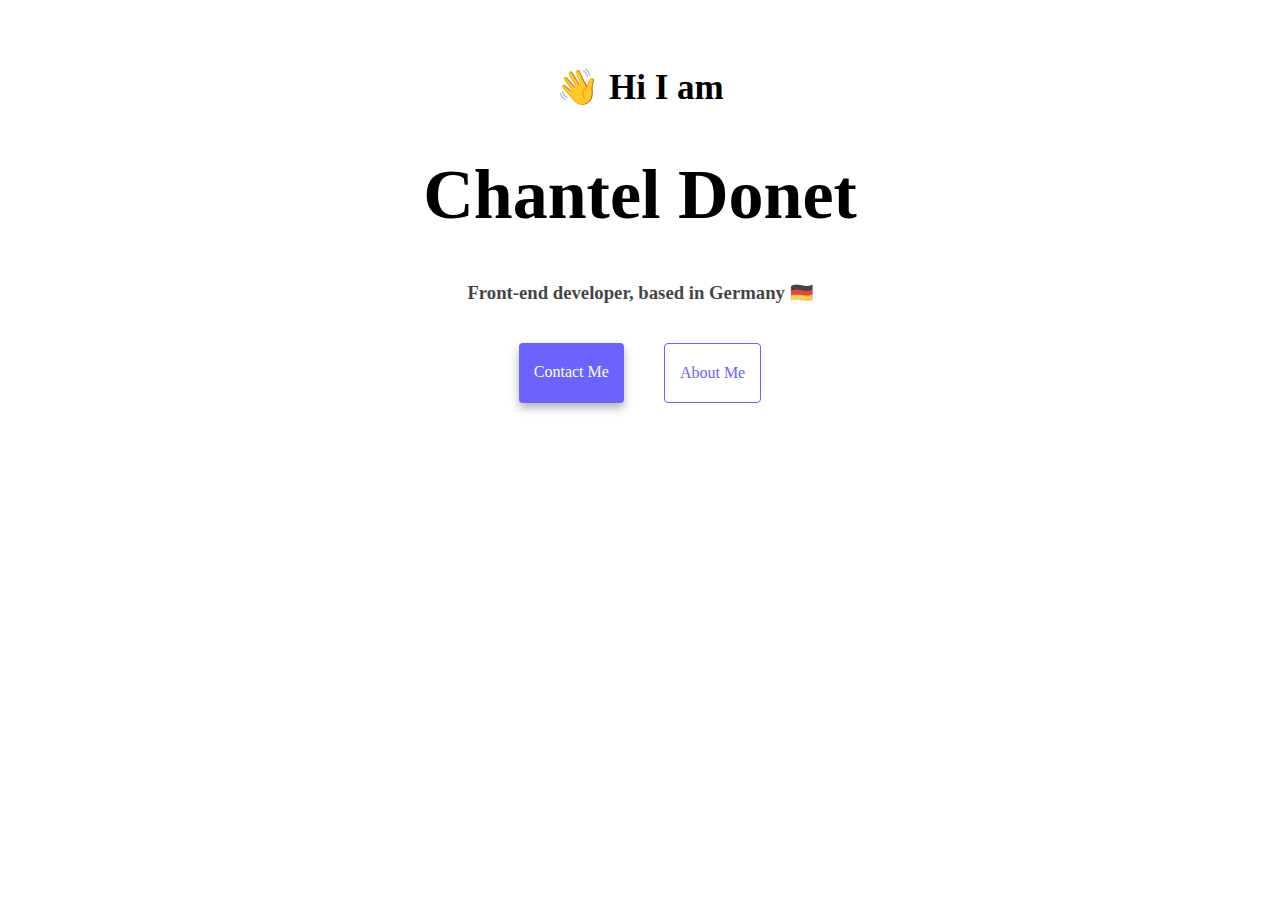
==== index.html @ 9e59036b "Initial commit" ====
<!DOCTYPE html>
<html lang="en">
  <head>
    <meta charset="UTF-8" />
    <meta http-equiv="X-UA-Compatible" content="IE=edge" />
    <meta name="viewport" content="width=device-width, initial-scale=1.0" />
    <link rel="stylesheet" href="src/styles.css" />
    <title>Document</title>
  </head>
  <body>
    <main>
      <h2>👋 Hi I am</h2>
      <h1>Chantel Donet</h1>
      <h3>Front-end developer, based in Germany 🇩🇪</h3>
    </main>
    <div class="navigation-links">
      <a href="about-me.html#contact-me-section" id="contact-me-link"
        >Contact Me</a
      >

      <a href="about-me.html" id="about-me-link">About Me</a>
    </div>
  </body>
</html>
---- src/styles.css ----
:root {
  --branding-color: #6c63ff;
  --box-shadow: 0 5px 10px rgba(0, 0, 0, 0.3);
  --card-background-color: #f5f2fe;
}
body {
  text-align: center;
  padding-top: 30px;
}
h1 {
  font-size: 70px;
}
h2 {
  font-size: 35px;
}
h3 {
  opacity: 0.73;
}
.navigation-links {
  display: flex;
  justify-content: center;
  flex: 1;
}
.card-section {
  display: flex;
  justify-content: space-evenly;
}
.card {
  border: 1px solid var(--card-background-color);
  background-color: var(--card-background-color);
  padding: 10px;
  margin: 20px 10px 20px 20px;
}
#contact-me-link {
  text-decoration: none;
  border: 1px solid --branding-color;
  border-radius: 4px;
  padding: 20px 15px;
  margin: 20px;
  background-color: var(--branding-color);
  color: white;
  box-shadow: var(--box-shadow);
}
#about-me-link {
  text-decoration: none;
  border: 1px solid var(--branding-color);
  border-radius: 4px;
  padding: 20px 15px;
  margin: 20px;
  color: var(--branding-color);
}
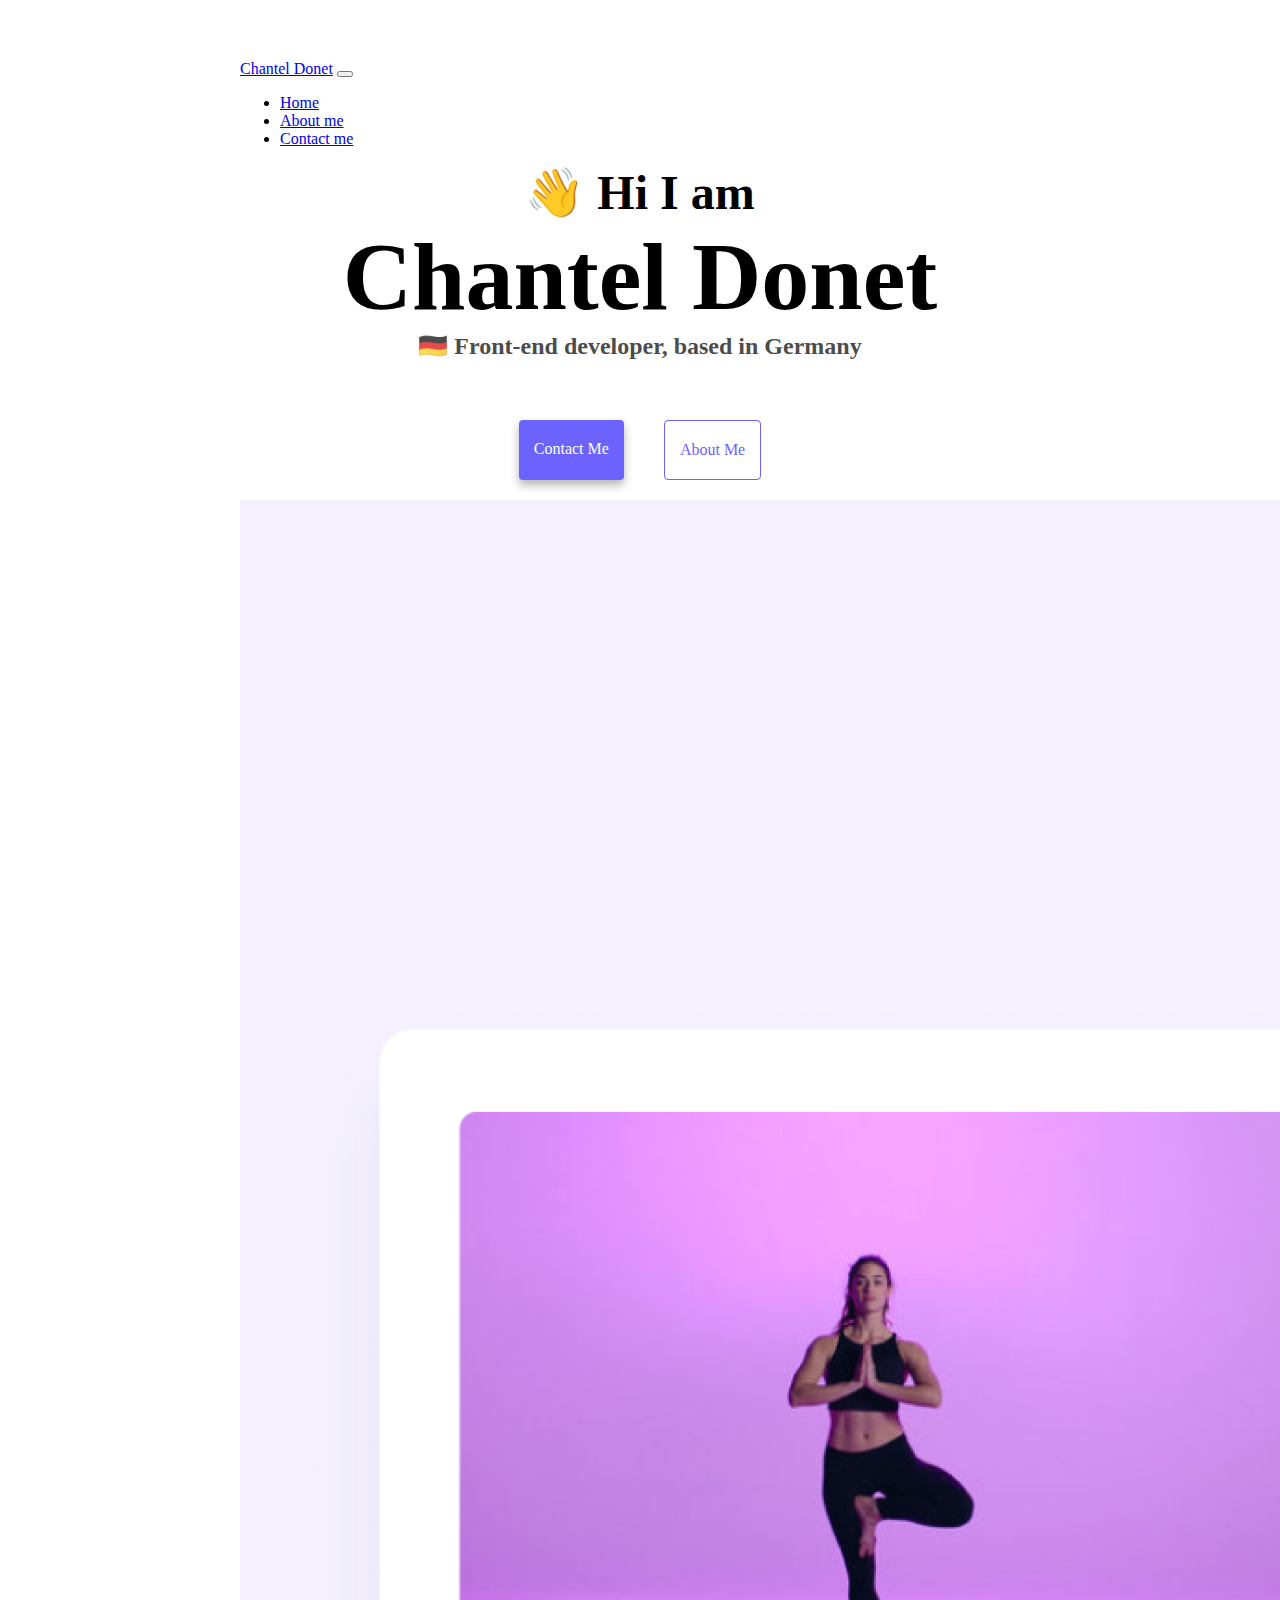
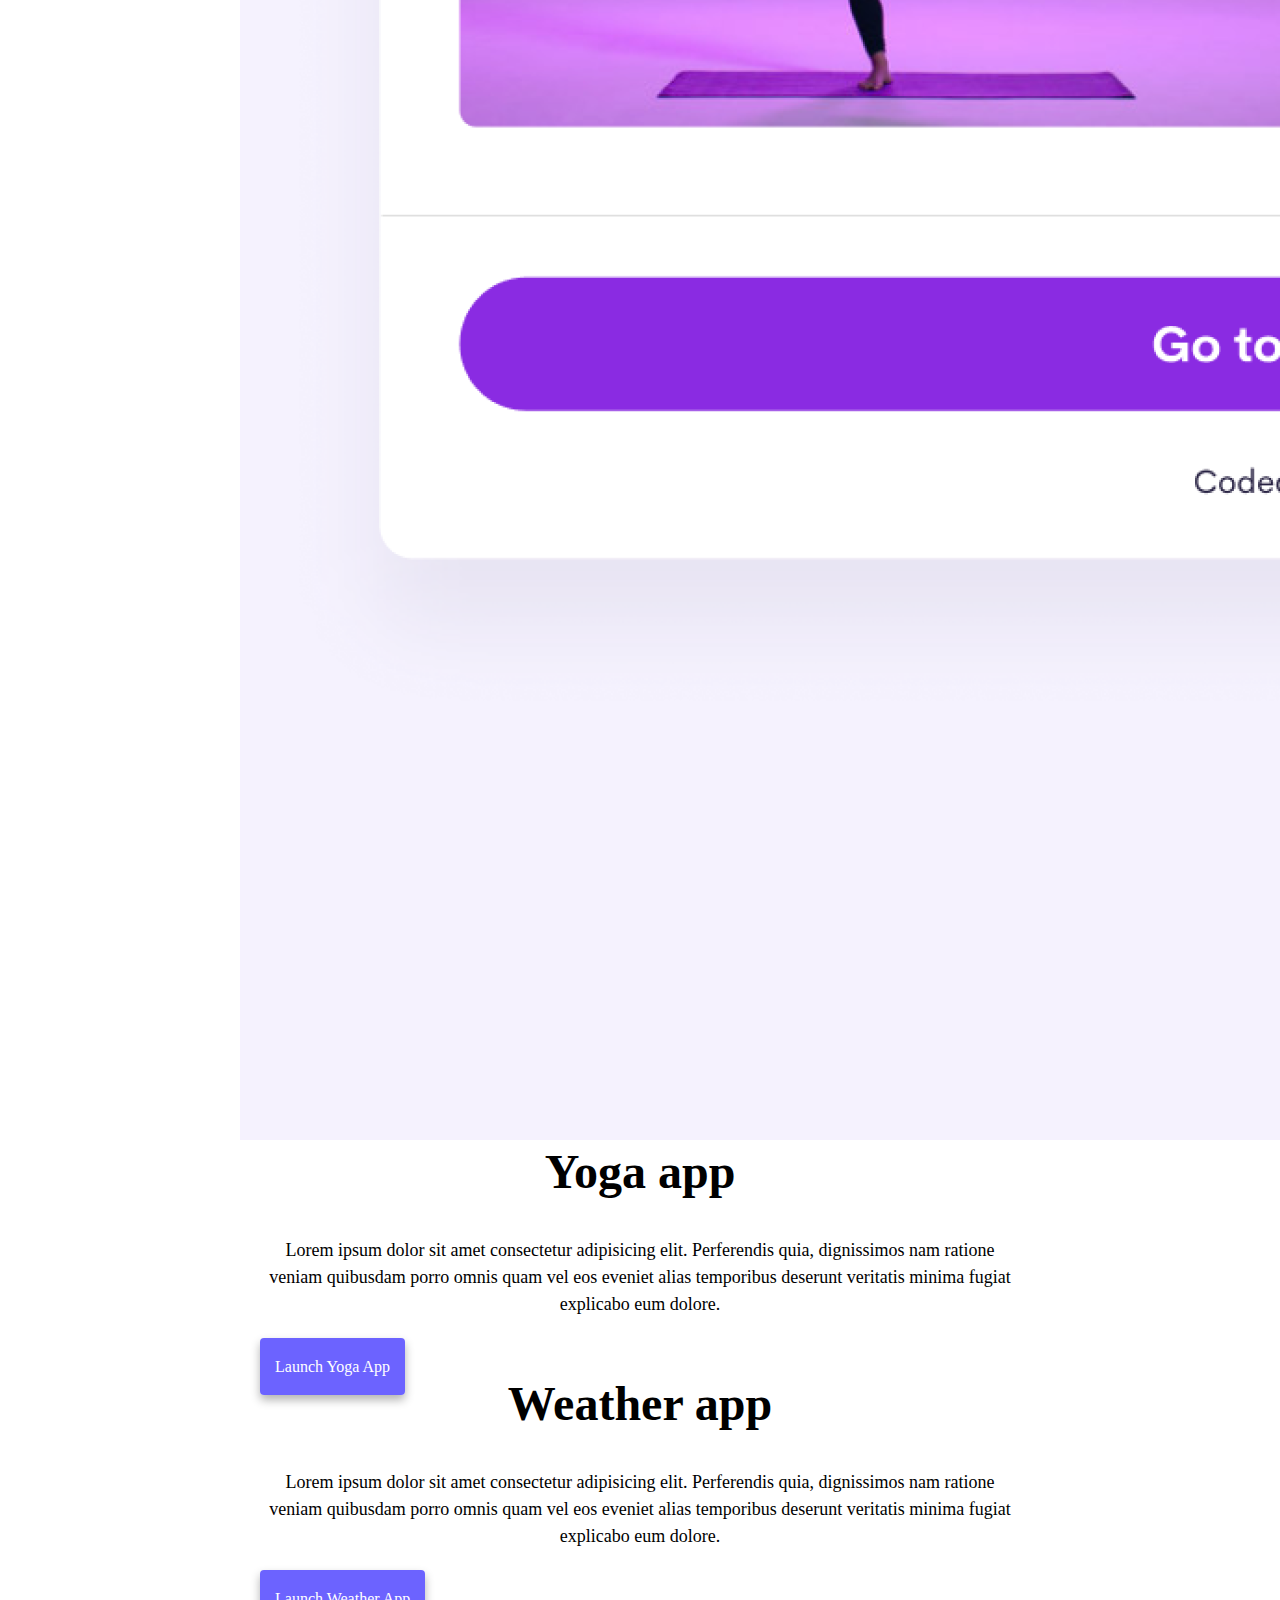
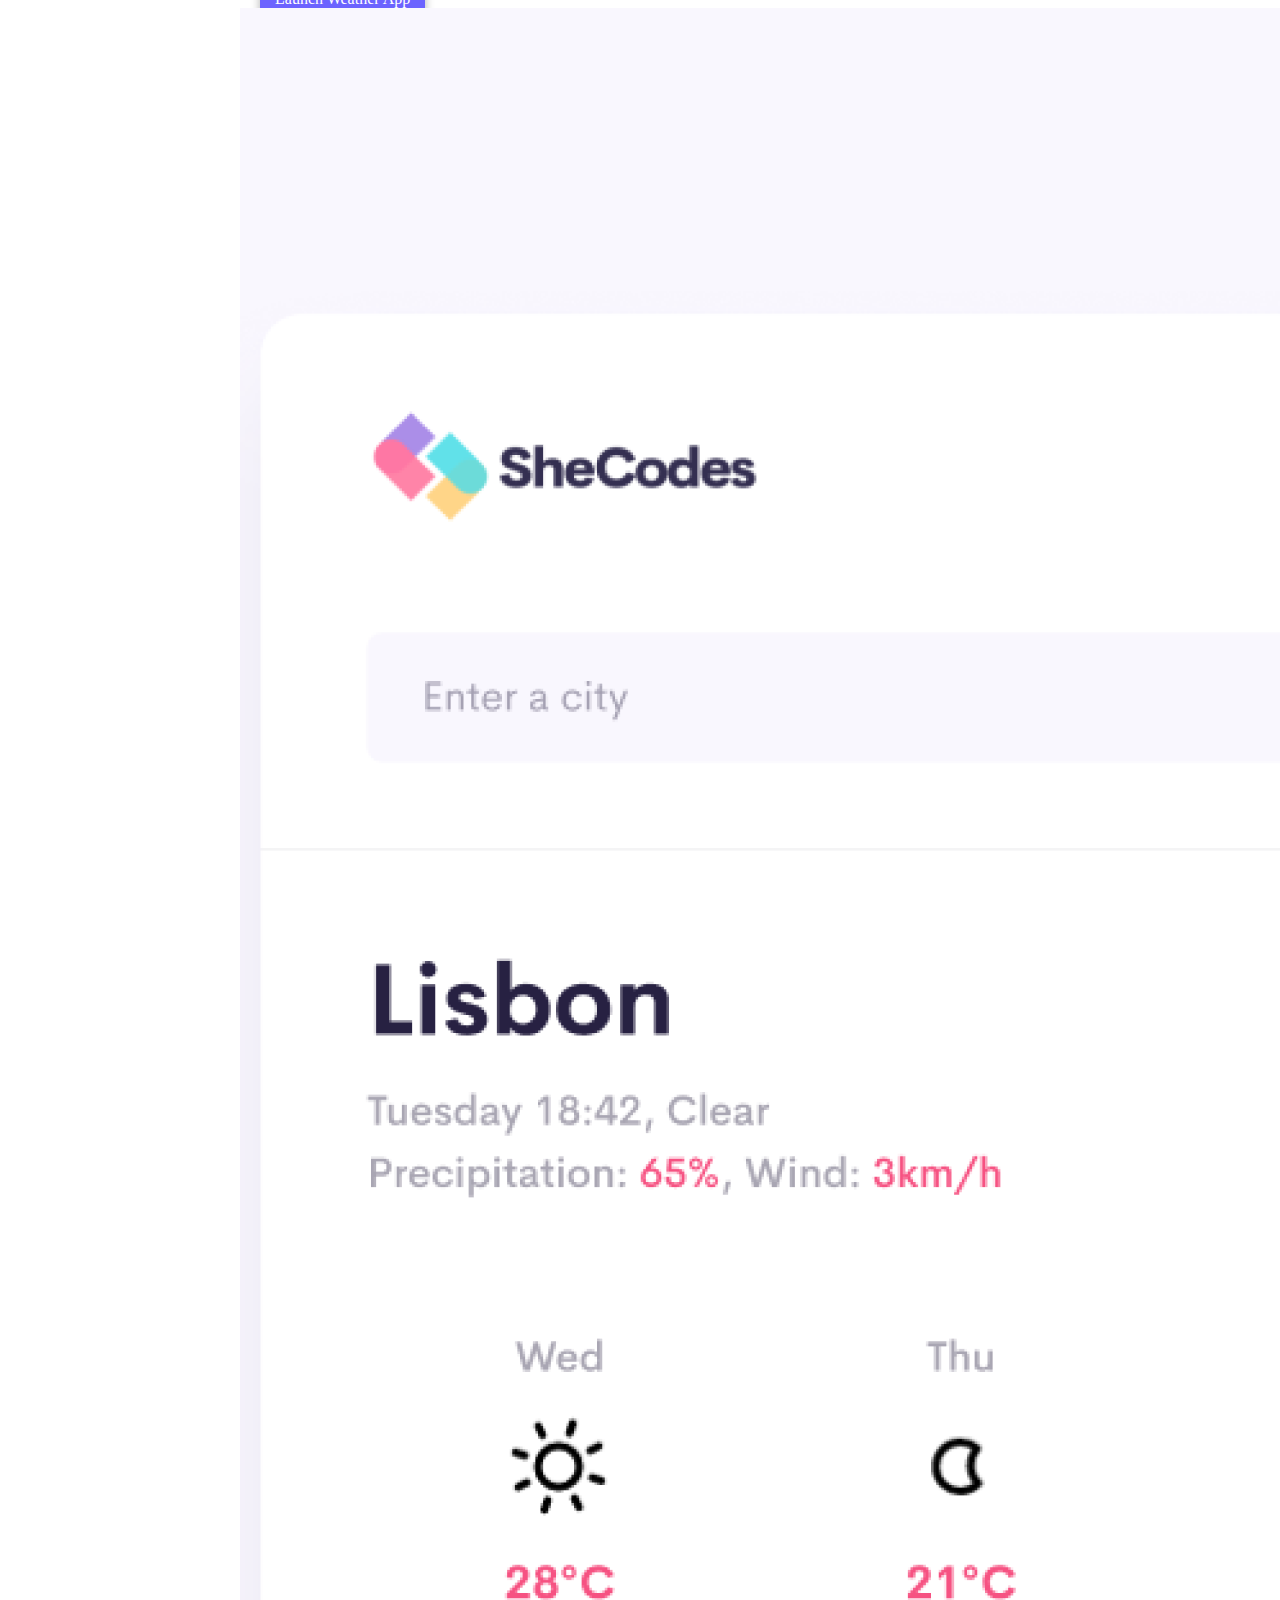
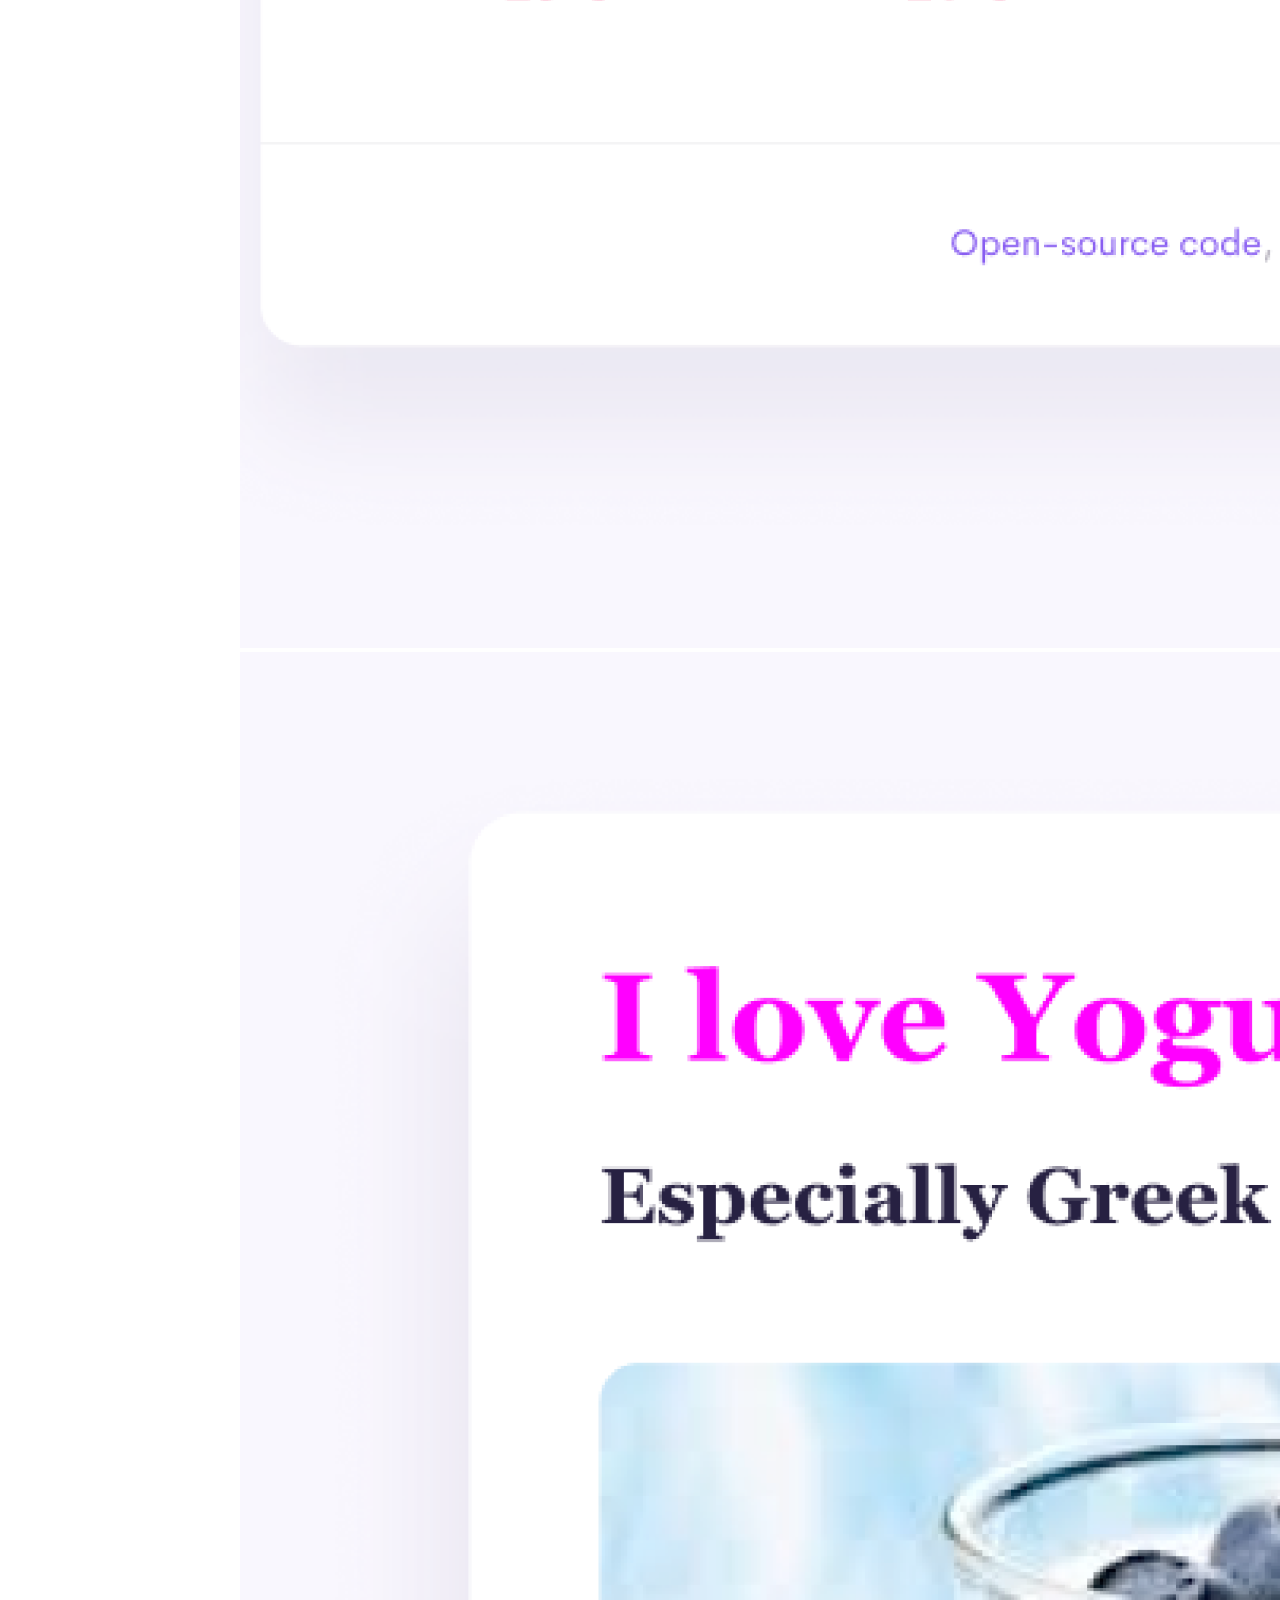
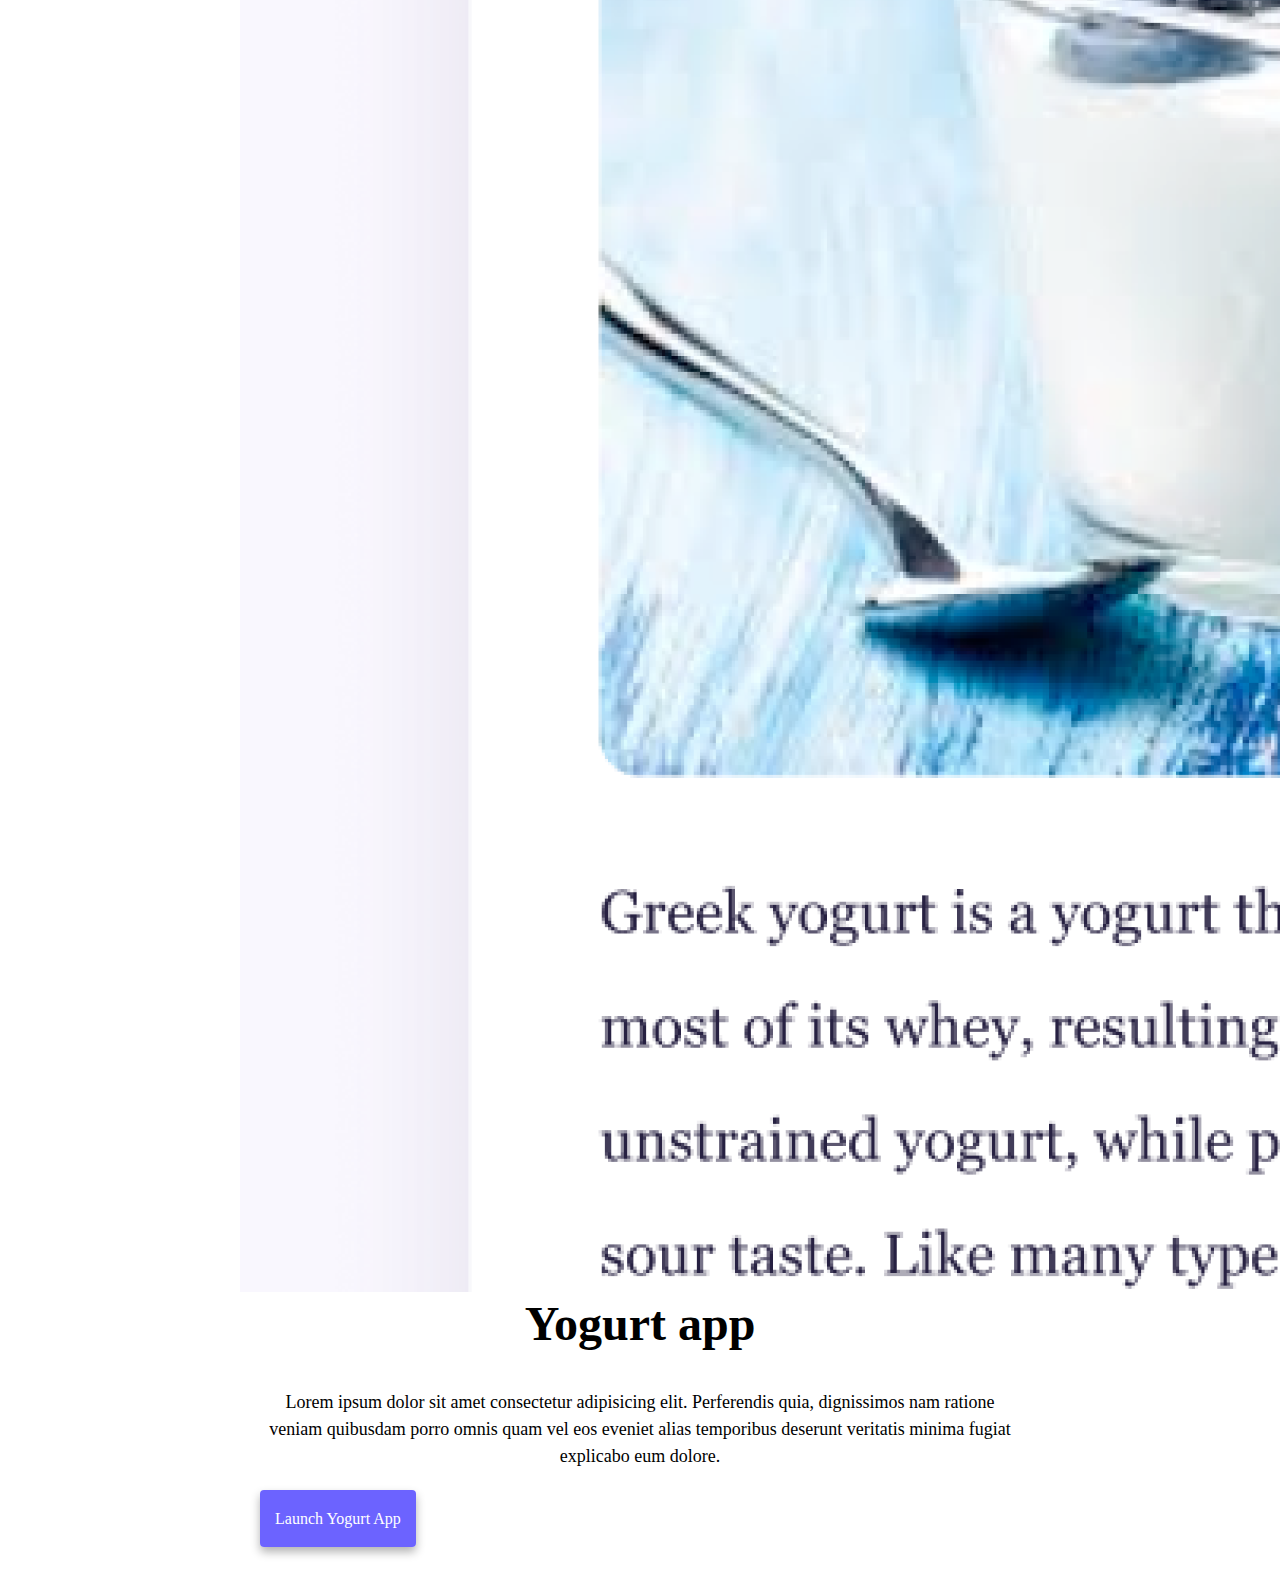
==== commit 33c4f33a: "import of homework and link updated to operate on a server" ====
--- a/index.html
+++ b/index.html
@@ -4,21 +4,114 @@
     <meta charset="UTF-8" />
     <meta http-equiv="X-UA-Compatible" content="IE=edge" />
     <meta name="viewport" content="width=device-width, initial-scale=1.0" />
-    <link rel="stylesheet" href="src/styles.css" />
-    <title>Document</title>
+    <title>Chantel Donet</title>
+    <link
+      href="https://cdn.jsdelivr.net/npm/bootstrap@5.1.3/dist/css/bootstrap.min.css"
+      rel="stylesheet"
+      integrity="sha384-1BmE4kWBq78iYhFldvKuhfTAU6auU8tT94WrHftjDbrCEXSU1oBoqyl2QvZ6jIW3"
+      crossorigin="anonymous"
+    />
+    <link rel="stylesheet" href="/src/styles.css" />
+    <script
+      src="https://cdn.jsdelivr.net/npm/bootstrap@5.1.3/dist/js/bootstrap.bundle.min.js"
+      integrity="sha384-ka7Sk0Gln4gmtz2MlQnikT1wXgYsOg+OMhuP+IlRH9sENBO0LRn5q+8nbTov4+1p"
+      crossorigin="anonymous"
+    ></script>
   </head>
   <body>
-    <main>
+    <div class="container">
+      <nav class="navbar navbar-expand-lg fixed-top navbar-light bg-light">
+        <div class="container-fluid">
+          <a class="navbar-brand" href="#">Chantel Donet</a>
+          <button
+            class="navbar-toggler"
+            type="button"
+            data-bs-toggle="collapse"
+            data-bs-target="#navbarNav"
+            aria-controls="navbarNav"
+            aria-expanded="false"
+            aria-label="Toggle navigation"
+          >
+            <span class="navbar-toggler-icon"></span>
+          </button>
+          <div class="collapse navbar-collapse" id="navbarNav">
+            <ul class="navbar-nav">
+              <li class="nav-item">
+                <a class="nav-link active" aria-current="page" href="#">Home</a>
+              </li>
+              <li class="nav-item">
+                <a class="nav-link" href="/about-me.html">About me</a>
+              </li>
+              <li class="nav-item">
+                <a class="nav-link" href="/about-me.html#contact">Contact me</a>
+              </li>
+            </ul>
+          </div>
+        </div>
+      </nav>
+
       <h2>👋 Hi I am</h2>
       <h1>Chantel Donet</h1>
-      <h3>Front-end developer, based in Germany 🇩🇪</h3>
-    </main>
-    <div class="navigation-links">
-      <a href="about-me.html#contact-me-section" id="contact-me-link"
-        >Contact Me</a
-      >
+      <h3>🇩🇪 Front-end developer, based in Germany</h3>
+      <div class="navigation-links mb-5">
+        <a href="/about-me.html#contact" class="contact-link">Contact me</a>
+        <a href="/about-me.html" class="about-link">About me</a>
+      </div>
+    </div>
 
-      <a href="about-me.html" id="about-me-link">About Me</a>
+    <div class="row mb-5">
+      <div class="col-md-6">
+        <img src="/images/yoga.png" alt="yoga" class="img-fluid rounded" />
+      </div>
+      <div class="col-md-6">
+        <h2>Yoga app</h2>
+        <p>
+          Lorem ipsum dolor sit amet consectetur adipisicing elit. Perferendis
+          quia, dignissimos nam ratione veniam quibusdam porro omnis quam vel
+          eos eveniet alias temporibus deserunt veritatis minima fugiat
+          explicabo eum dolore.
+        </p>
+        <a href="#" class="button-link">Launch Yoga App</a>
+      </div>
+    </div>
+
+    <div class="row mb-5">
+      <div class="col-md-6">
+        <h2>Weather app</h2>
+        <p>
+          Lorem ipsum dolor sit amet consectetur adipisicing elit. Perferendis
+          quia, dignissimos nam ratione veniam quibusdam porro omnis quam vel
+          eos eveniet alias temporibus deserunt veritatis minima fugiat
+          explicabo eum dolore.
+        </p>
+        <a href="#" class="button-link">Launch Weather App</a>
+      </div>
+      <div class="col-md-6">
+        <img
+          src="/images/weather-app.png"
+          alt="weather-app"
+          class="img-fluid rounded"
+        />
+      </div>
+    </div>
+    <div class="row mb-5">
+      <div class="col-md-6">
+        <img
+          src="/images/yoghurt-site.png"
+          alt="yogurt-site"
+          class="img-fluid rounded"
+        />
+      </div>
+      <div class="col-md-6">
+        <h2>Yogurt app</h2>
+        <p>
+          Lorem ipsum dolor sit amet consectetur adipisicing elit. Perferendis
+          quia, dignissimos nam ratione veniam quibusdam porro omnis quam vel
+          eos eveniet alias temporibus deserunt veritatis minima fugiat
+          explicabo eum dolore.
+        </p>
+        <a href="#" class="button-link">Launch Yogurt App</a>
+      </div>
     </div>
   </body>
 </html>
--- a/src/styles.css
+++ b/src/styles.css
@@ -1,51 +1,100 @@
 :root {
-  --branding-color: #6c63ff;
+  --primary-color: #6c63ff;
+  --secondary-color: #f5f2fe;
   --box-shadow: 0 5px 10px rgba(0, 0, 0, 0.3);
-  --card-background-color: #f5f2fe;
 }
+
 body {
+  margin: 60px auto;
+  max-width: 800px;
+}
+h1,
+h2,
+h3 {
   text-align: center;
-  padding-top: 30px;
+  margin: 0;
 }
+
 h1 {
-  font-size: 70px;
+  font-size: 96px;
 }
+
 h2 {
-  font-size: 35px;
+  font-size: 48px;
 }
+
 h3 {
-  opacity: 0.73;
+  font-size: 24px;
+  opacity: 0.7;
 }
+
+p {
+  padding: 20px;
+  margin-bottom: 20px;
+  border-radius: 4px;
+  font-size: 18px;
+  line-height: 1.5;
+  text-align: center;
+}
+
 .navigation-links {
   display: flex;
+  margin-top: 40px;
   justify-content: center;
-  flex: 1;
 }
-.card-section {
-  display: flex;
-  justify-content: space-evenly;
-}
-.card {
-  border: 1px solid var(--card-background-color);
-  background-color: var(--card-background-color);
-  padding: 10px;
-  margin: 20px 10px 20px 20px;
-}
-#contact-me-link {
-  text-decoration: none;
-  border: 1px solid --branding-color;
+
+.navigation-links a {
+  margin: 20px;
   border-radius: 4px;
   padding: 20px 15px;
+  text-decoration: none;
+  text-transform: capitalize;
+}
+
+.contact-link {
+  background: var(--primary-color);
+  box-shadow: var(--box-shadow);
+  color: white;
+}
+
+.about-link {
+  color: var(--primary-color);
+  border: 1px solid var(--primary-color);
+}
+
+.homepage-link {
+  color: var(--primary-color);
+  text-align: center;
+  display: block;
+}
+
+.about-paragraphs {
+  display: flex;
+  margin: 30px 0;
+}
+
+.about-paragraphs p {
+  margin: 10px;
+}
+
+.email-link {
+  display: flex;
+  justify-content: center;
+  color: var(--primary-color);
+  font-size: 28px;
+  text-decoration: none;
+}
+
+.email-link:hover {
+  text-decoration: underline;
+}
+.button-link {
   margin: 20px;
-  background-color: var(--branding-color);
-  color: white;
-  box-shadow: var(--box-shadow);
-}
-#about-me-link {
-  text-decoration: none;
-  border: 1px solid var(--branding-color);
   border-radius: 4px;
   padding: 20px 15px;
-  margin: 20px;
-  color: var(--branding-color);
+  background: var(--primary-color);
+  box-shadow: var(--box-shadow);
+  color: white;
+  text-decoration: none;
+  text-transform: capitalize;
 }
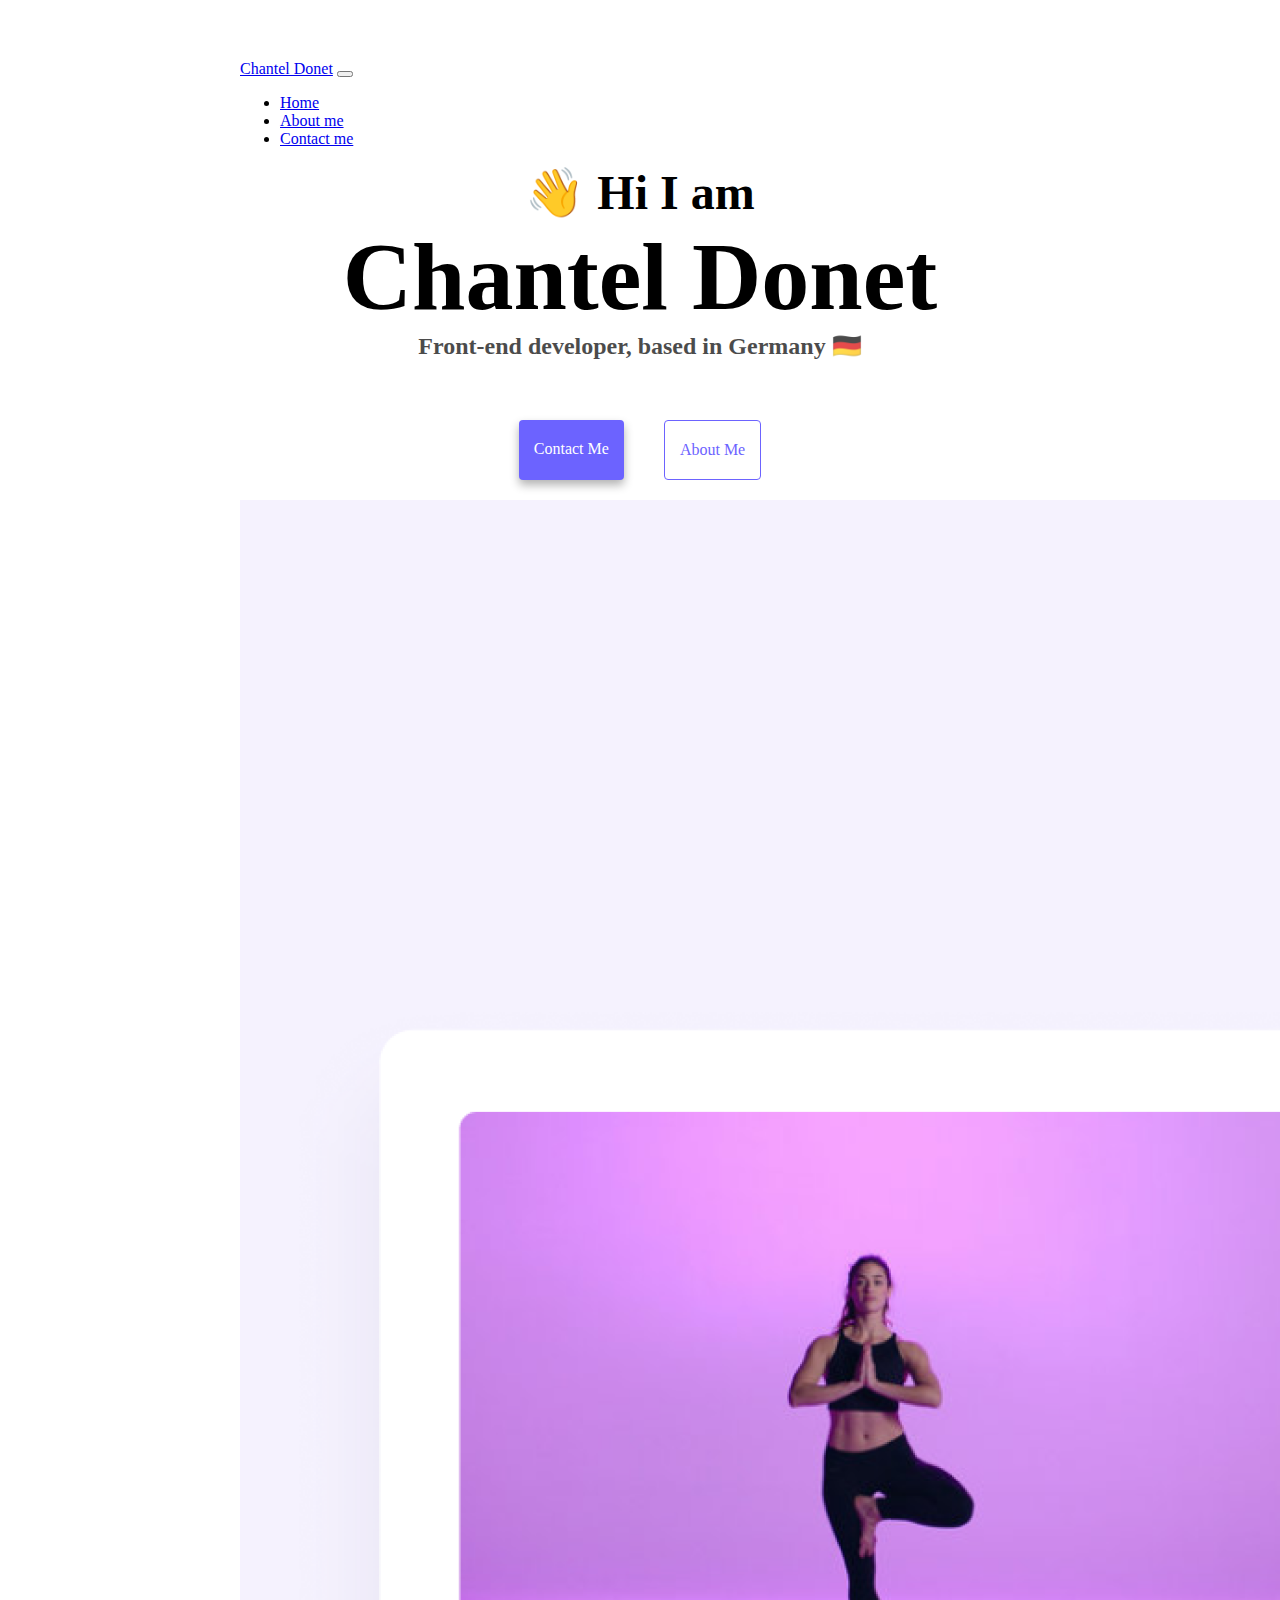
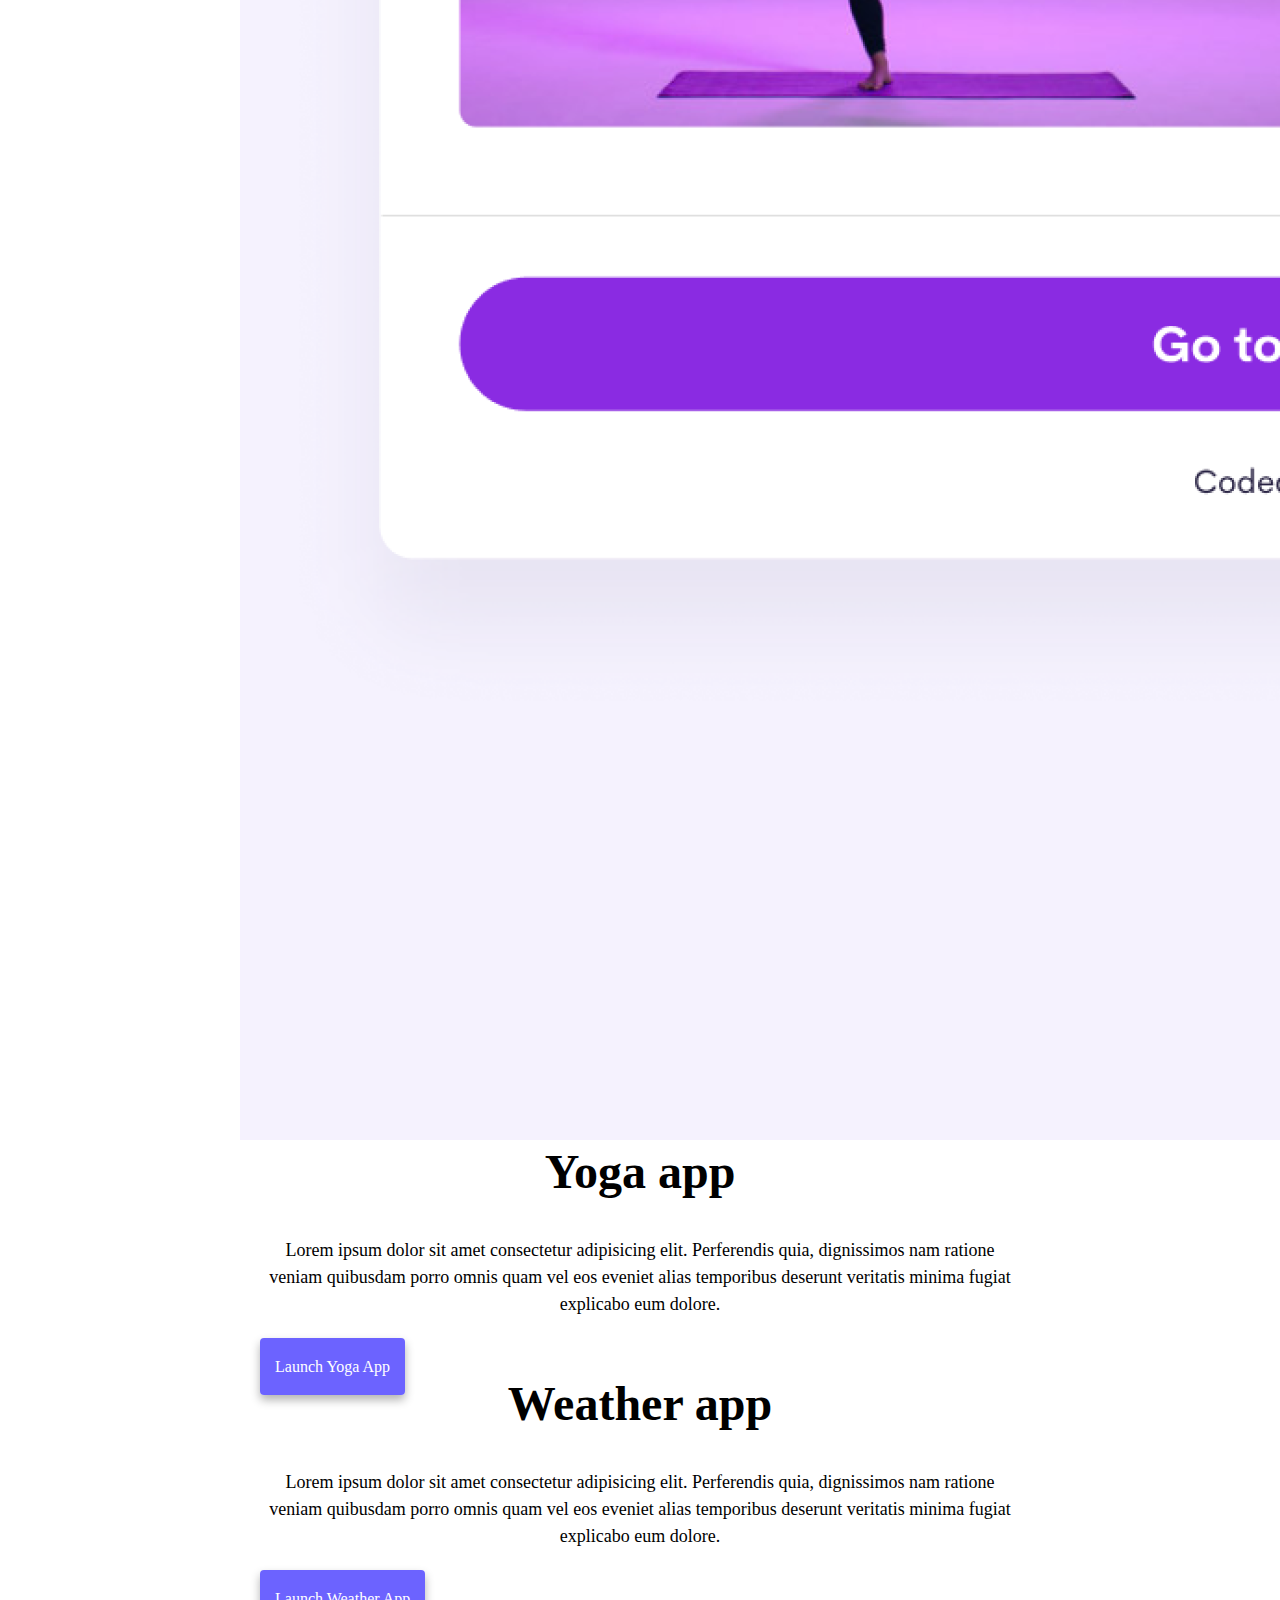
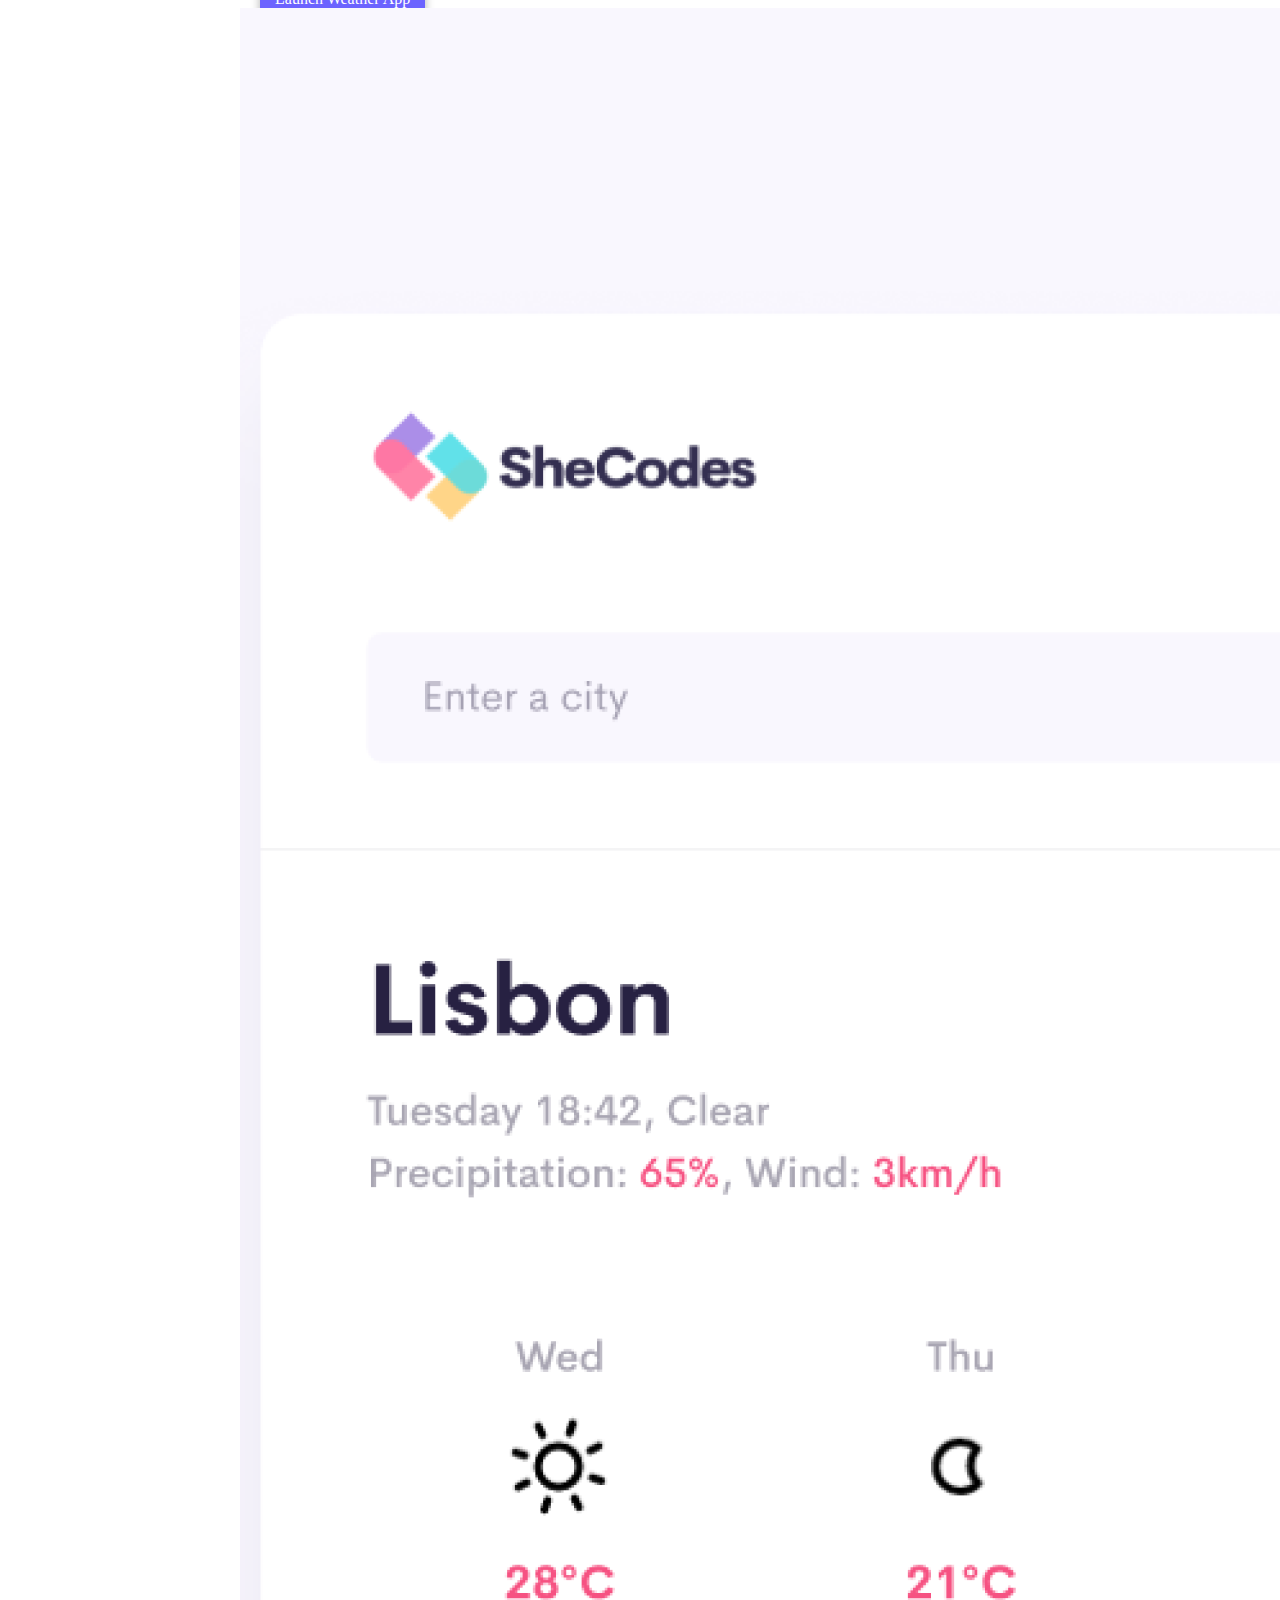
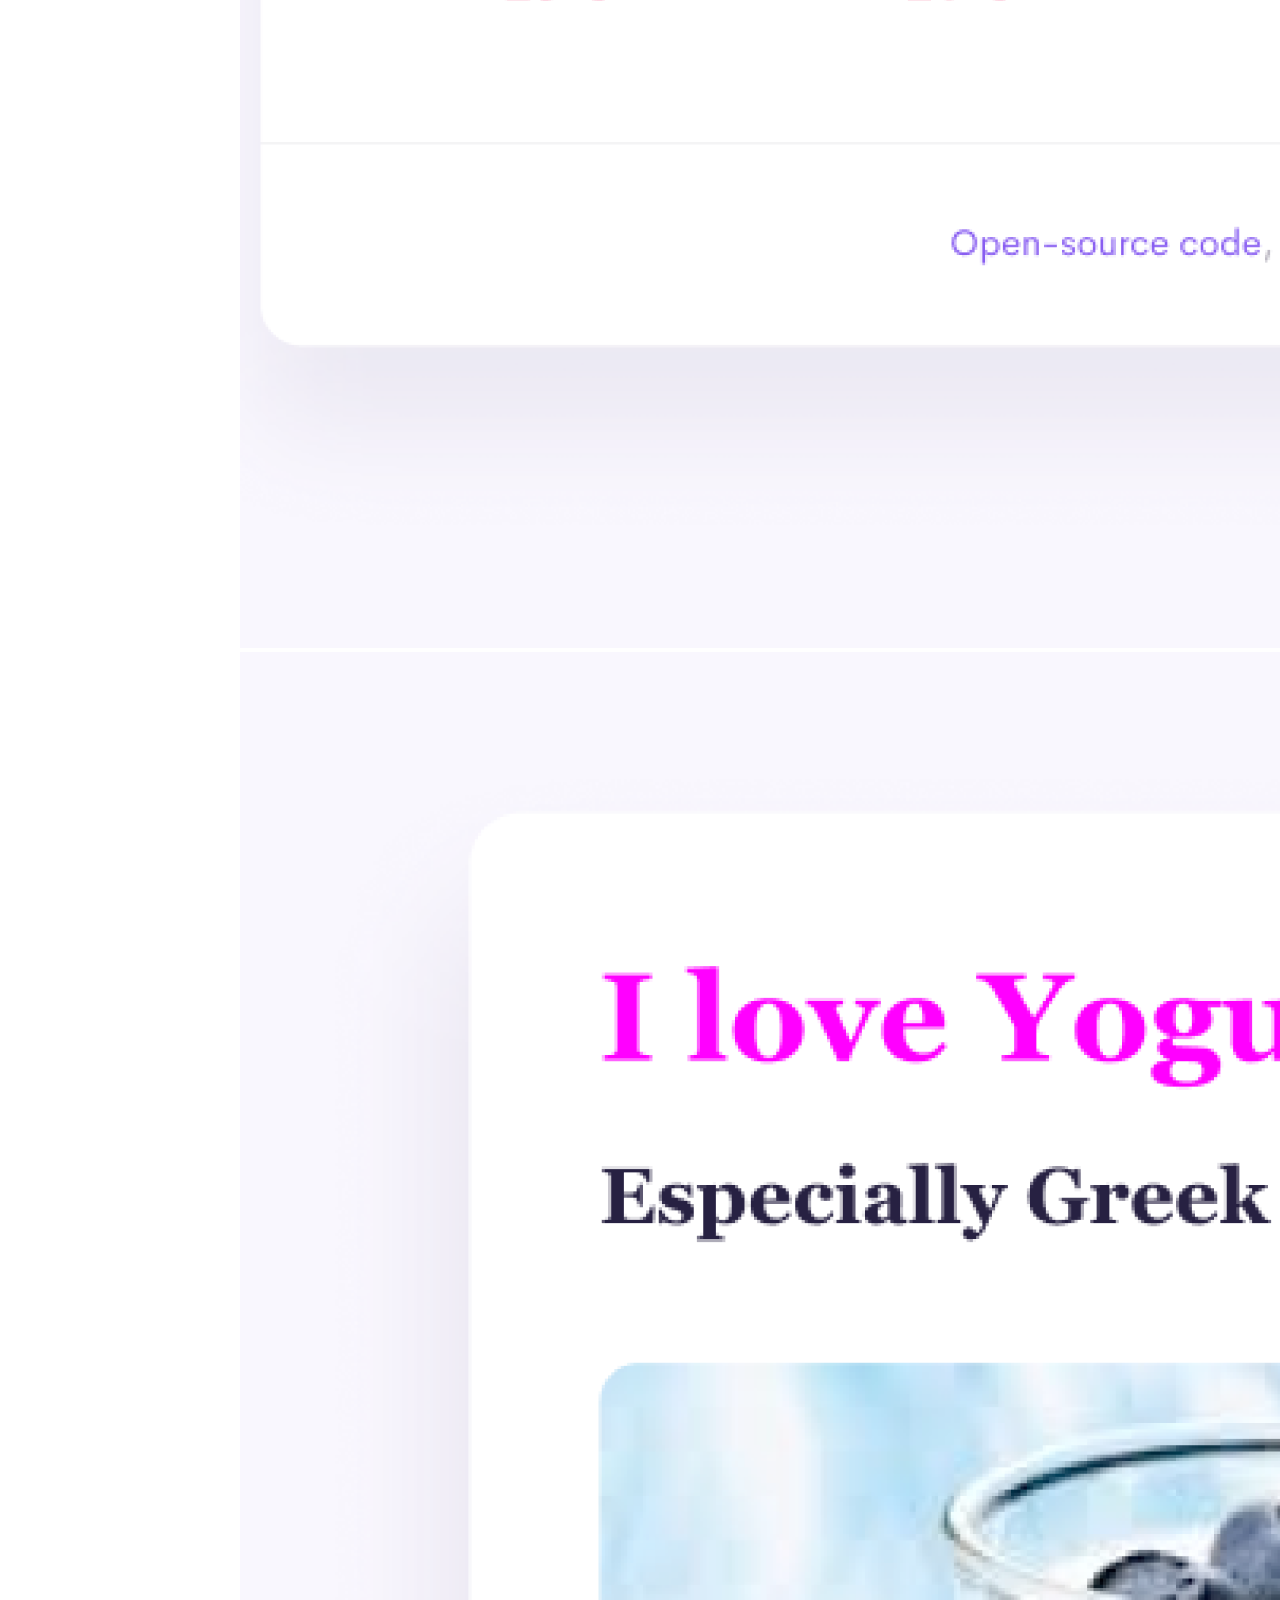
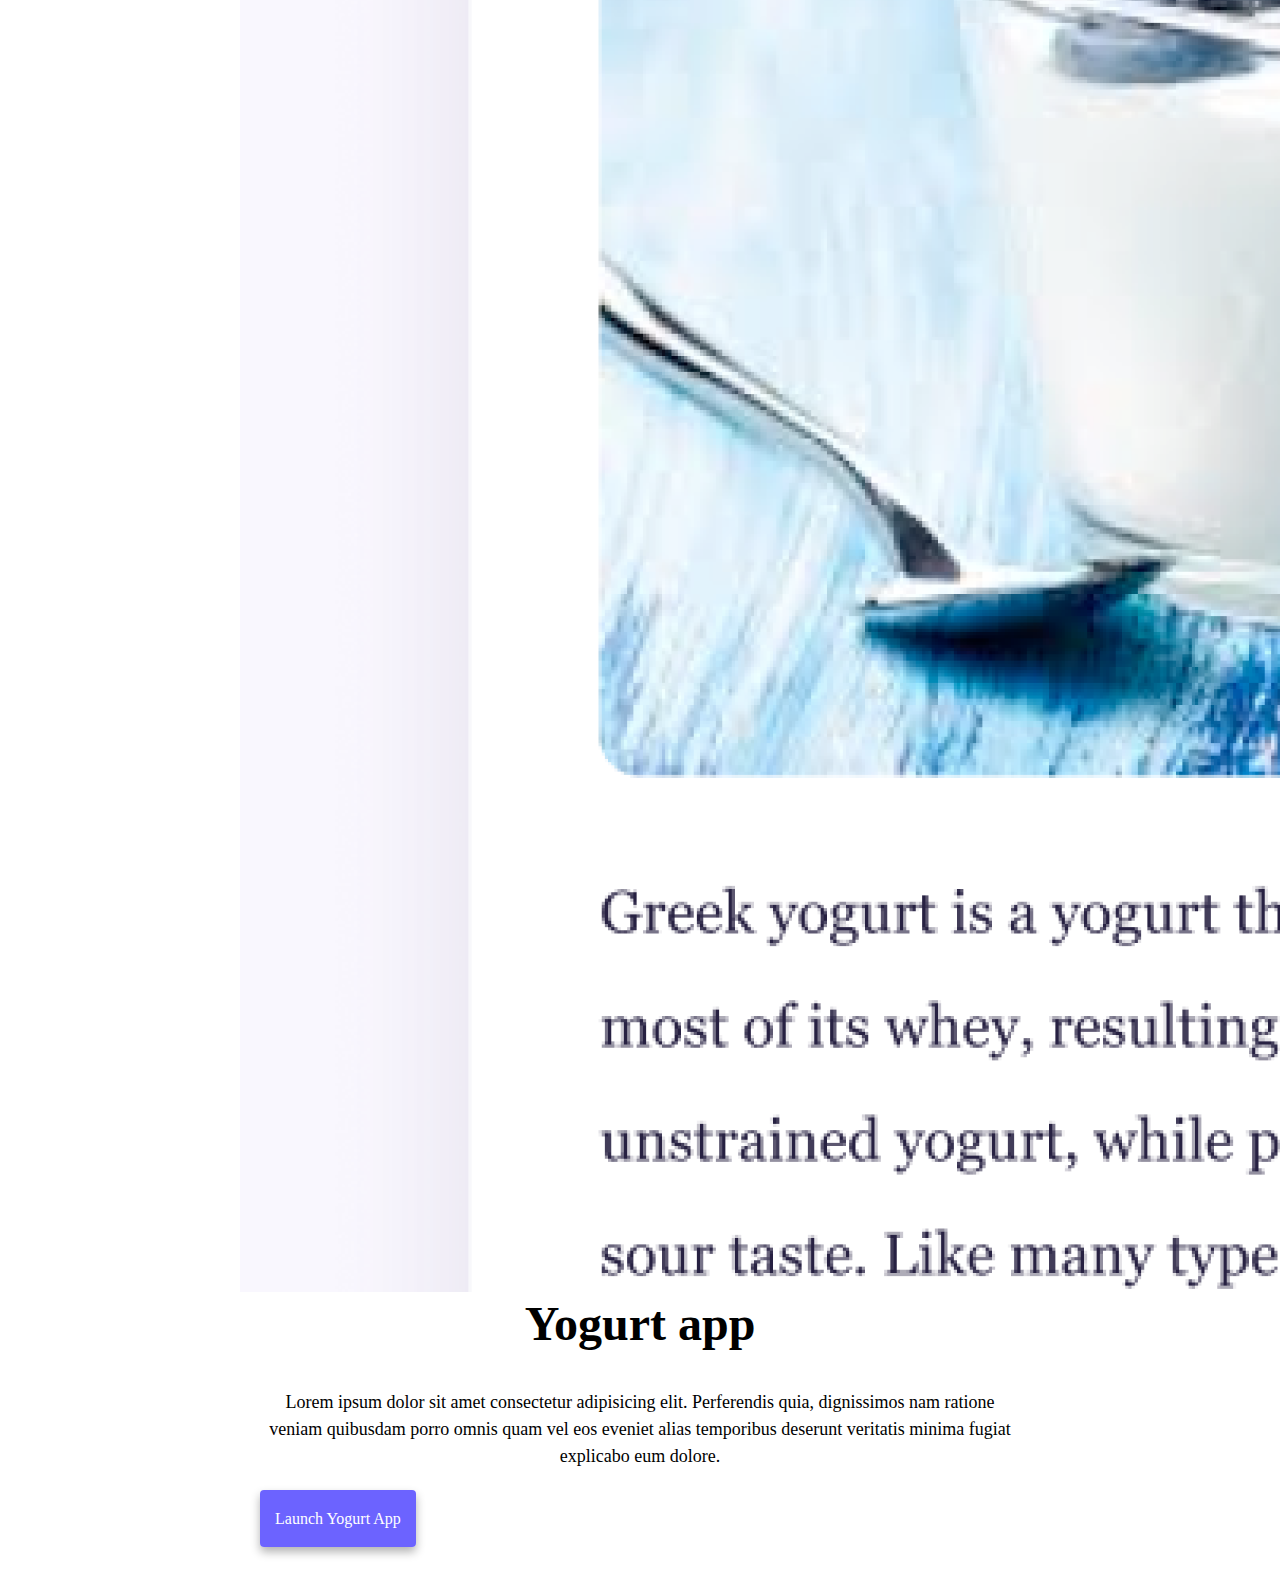
==== commit dc2d2823: "moved style sheet link and container positioning in index.html" ====
--- a/index.html
+++ b/index.html
@@ -11,48 +11,48 @@
       integrity="sha384-1BmE4kWBq78iYhFldvKuhfTAU6auU8tT94WrHftjDbrCEXSU1oBoqyl2QvZ6jIW3"
       crossorigin="anonymous"
     />
-    <link rel="stylesheet" href="/src/styles.css" />
+
     <script
       src="https://cdn.jsdelivr.net/npm/bootstrap@5.1.3/dist/js/bootstrap.bundle.min.js"
       integrity="sha384-ka7Sk0Gln4gmtz2MlQnikT1wXgYsOg+OMhuP+IlRH9sENBO0LRn5q+8nbTov4+1p"
       crossorigin="anonymous"
     ></script>
+    <link rel="stylesheet" href="/src/styles.css" />
   </head>
   <body>
+    <nav class="navbar navbar-expand-lg fixed-top navbar-light bg-light">
+      <div class="container-fluid">
+        <a class="navbar-brand" href="#">Chantel Donet</a>
+        <button
+          class="navbar-toggler"
+          type="button"
+          data-bs-toggle="collapse"
+          data-bs-target="#navbarNav"
+          aria-controls="navbarNav"
+          aria-expanded="false"
+          aria-label="Toggle navigation"
+        >
+          <span class="navbar-toggler-icon"></span>
+        </button>
+        <div class="collapse navbar-collapse" id="navbarNav">
+          <ul class="navbar-nav">
+            <li class="nav-item">
+              <a class="nav-link active" aria-current="page" href="#">Home</a>
+            </li>
+            <li class="nav-item">
+              <a class="nav-link" href="/about-me.html">About me</a>
+            </li>
+            <li class="nav-item">
+              <a class="nav-link" href="/about-me.html#contact">Contact me</a>
+            </li>
+          </ul>
+        </div>
+      </div>
+    </nav>
     <div class="container">
-      <nav class="navbar navbar-expand-lg fixed-top navbar-light bg-light">
-        <div class="container-fluid">
-          <a class="navbar-brand" href="#">Chantel Donet</a>
-          <button
-            class="navbar-toggler"
-            type="button"
-            data-bs-toggle="collapse"
-            data-bs-target="#navbarNav"
-            aria-controls="navbarNav"
-            aria-expanded="false"
-            aria-label="Toggle navigation"
-          >
-            <span class="navbar-toggler-icon"></span>
-          </button>
-          <div class="collapse navbar-collapse" id="navbarNav">
-            <ul class="navbar-nav">
-              <li class="nav-item">
-                <a class="nav-link active" aria-current="page" href="#">Home</a>
-              </li>
-              <li class="nav-item">
-                <a class="nav-link" href="/about-me.html">About me</a>
-              </li>
-              <li class="nav-item">
-                <a class="nav-link" href="/about-me.html#contact">Contact me</a>
-              </li>
-            </ul>
-          </div>
-        </div>
-      </nav>
-
       <h2>👋 Hi I am</h2>
       <h1>Chantel Donet</h1>
-      <h3>🇩🇪 Front-end developer, based in Germany</h3>
+      <h3>Front-end developer, based in Germany 🇩🇪</h3>
       <div class="navigation-links mb-5">
         <a href="/about-me.html#contact" class="contact-link">Contact me</a>
         <a href="/about-me.html" class="about-link">About me</a>
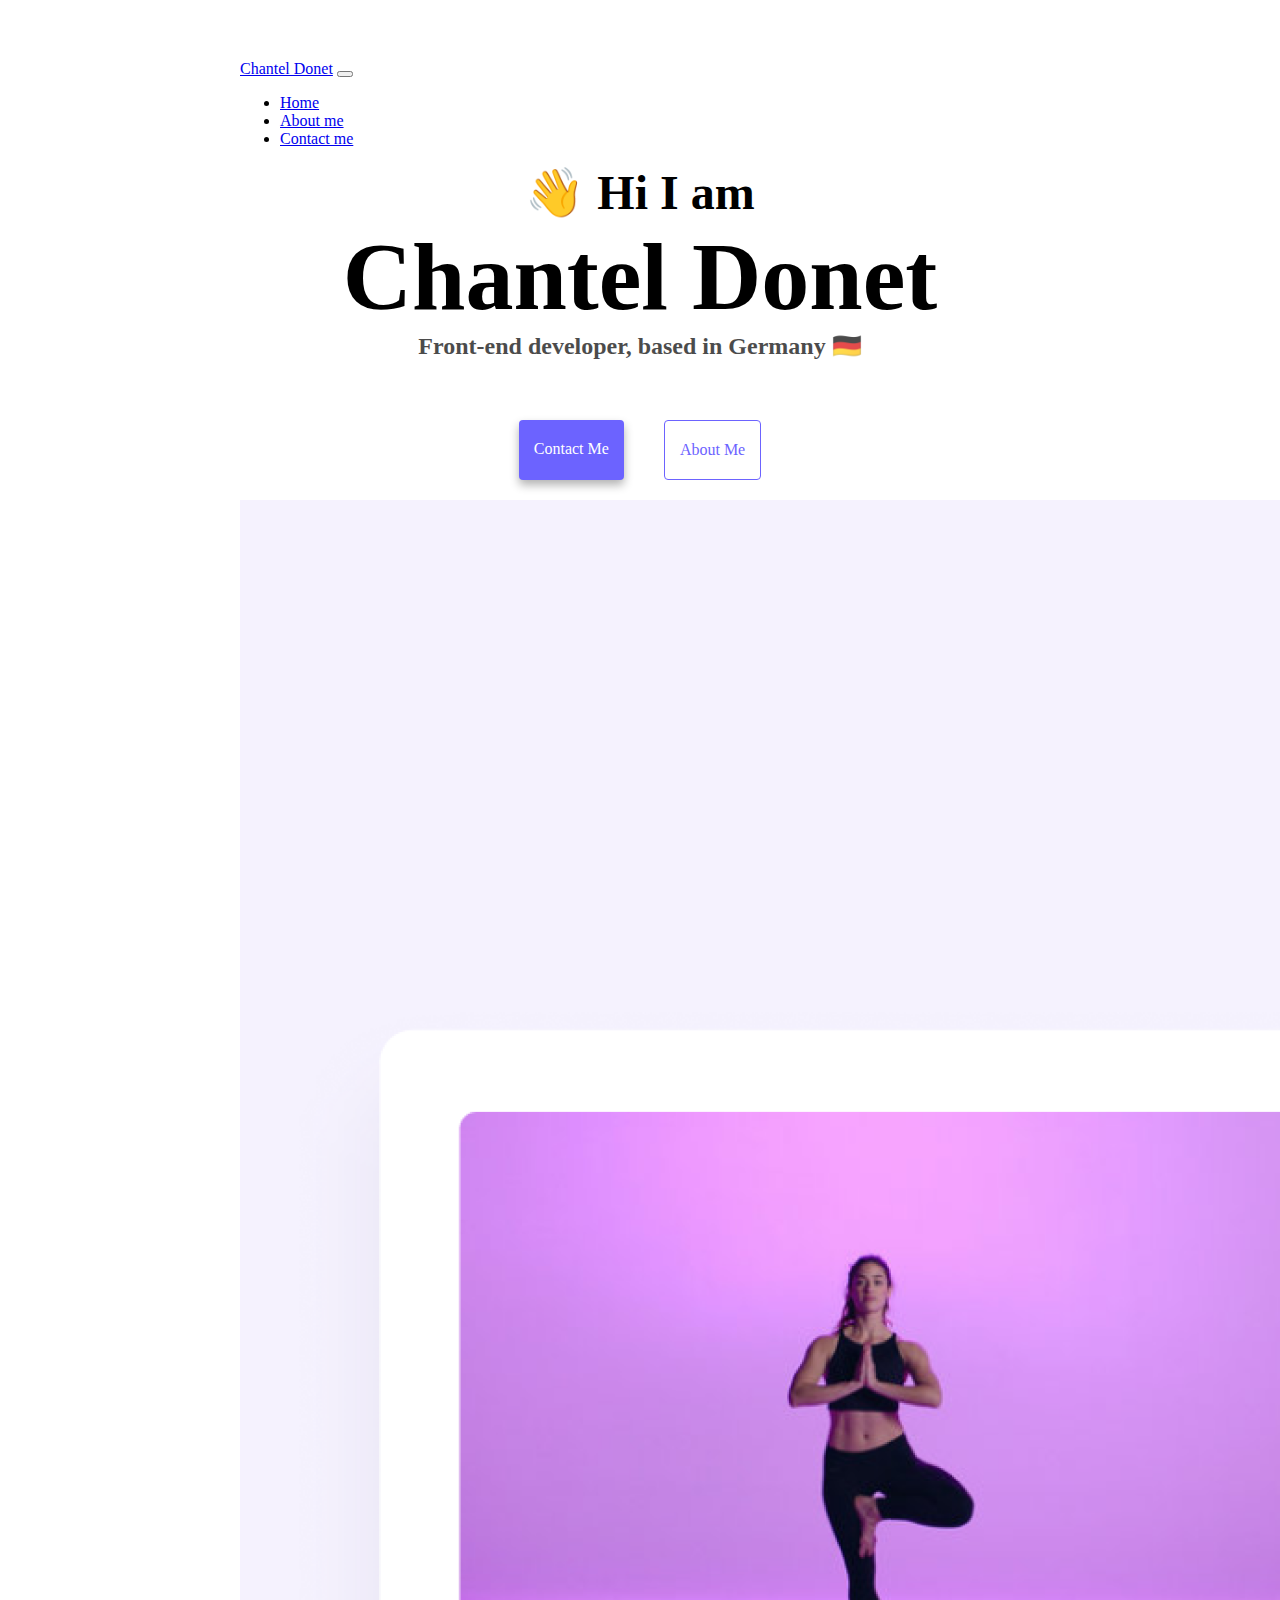
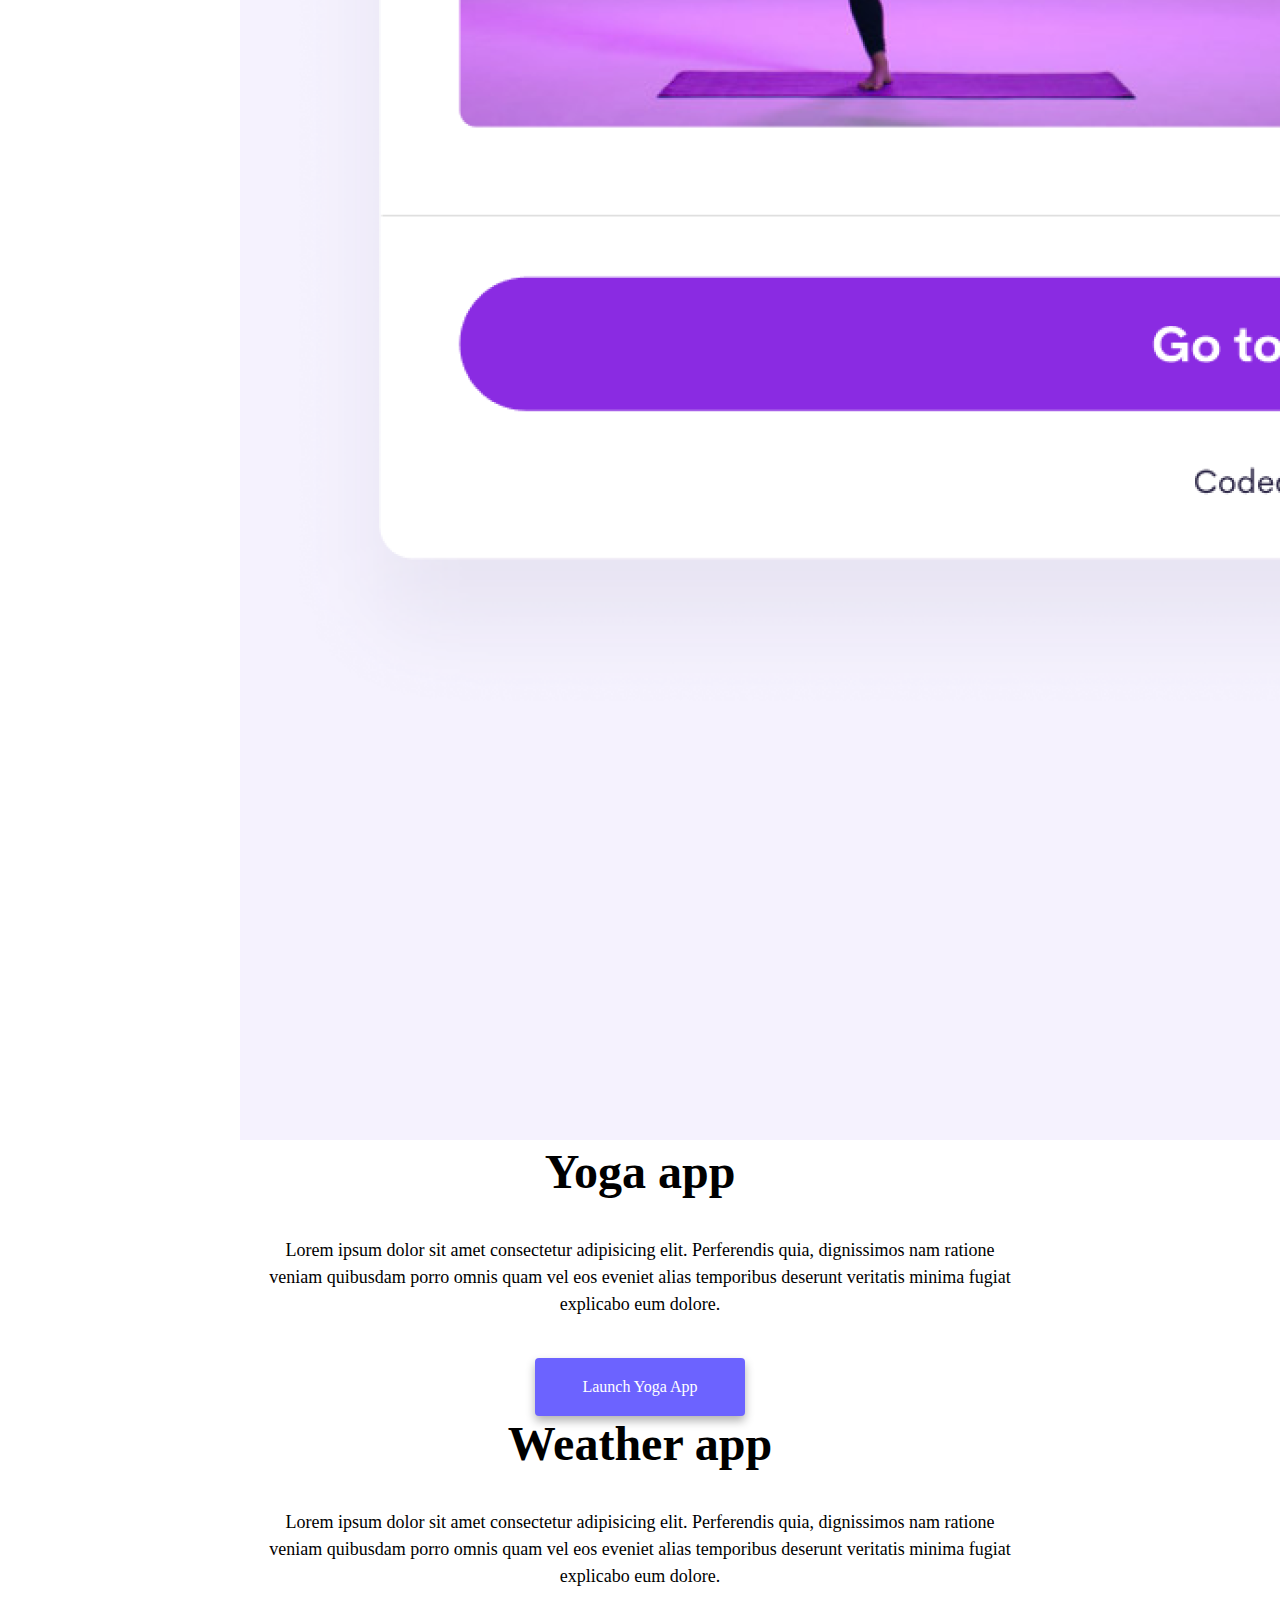
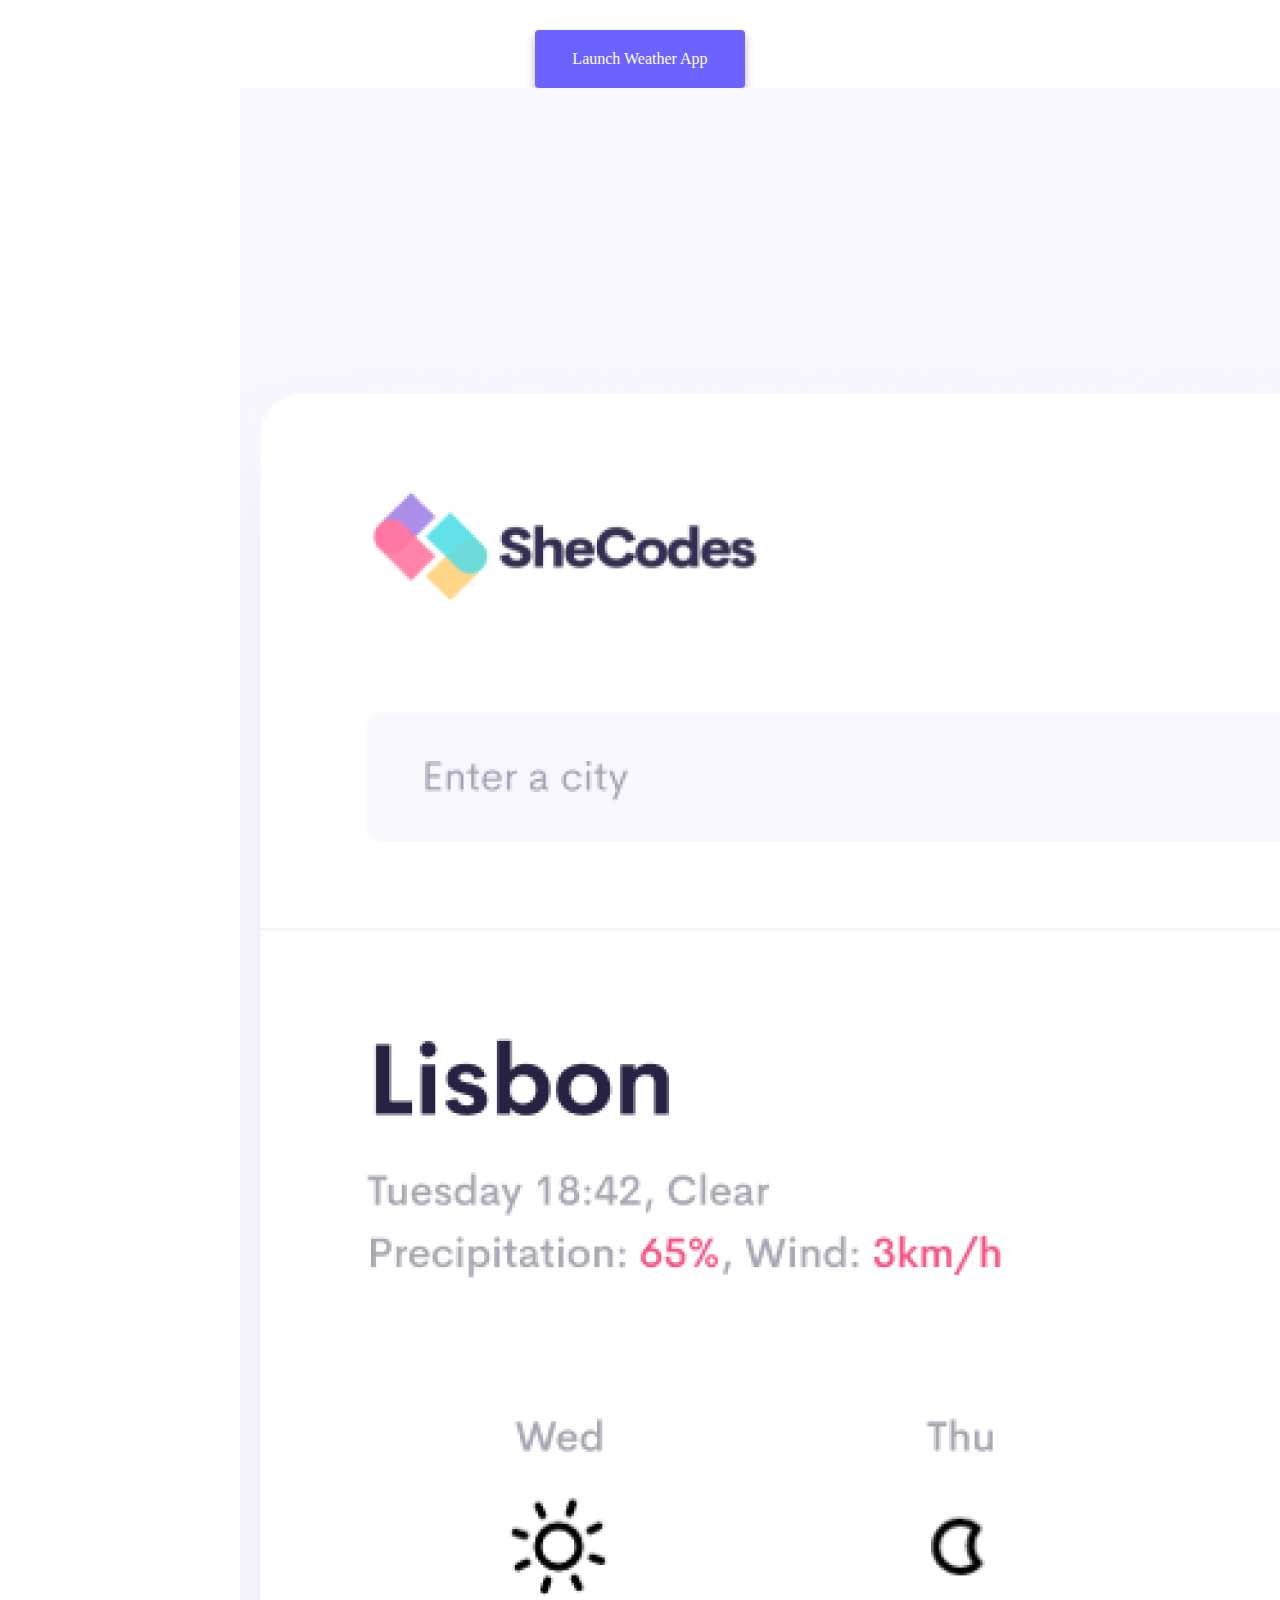
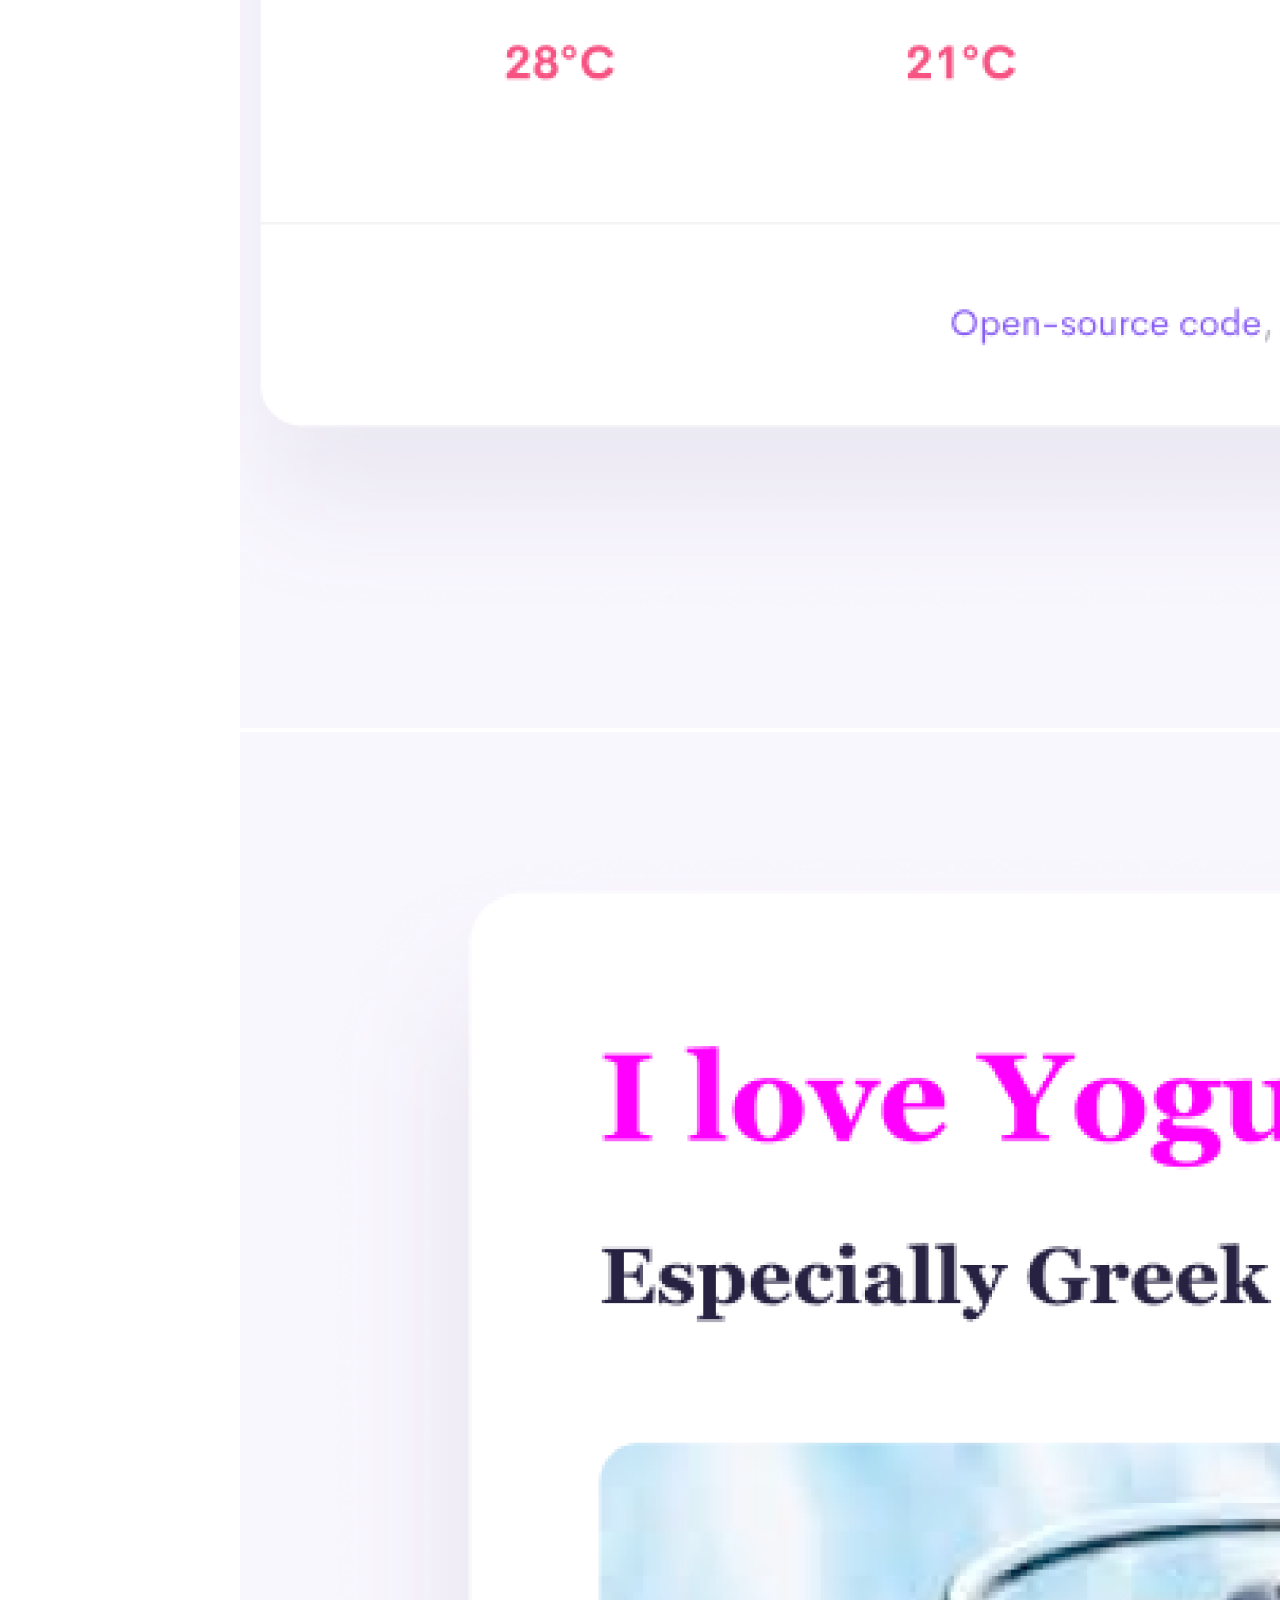
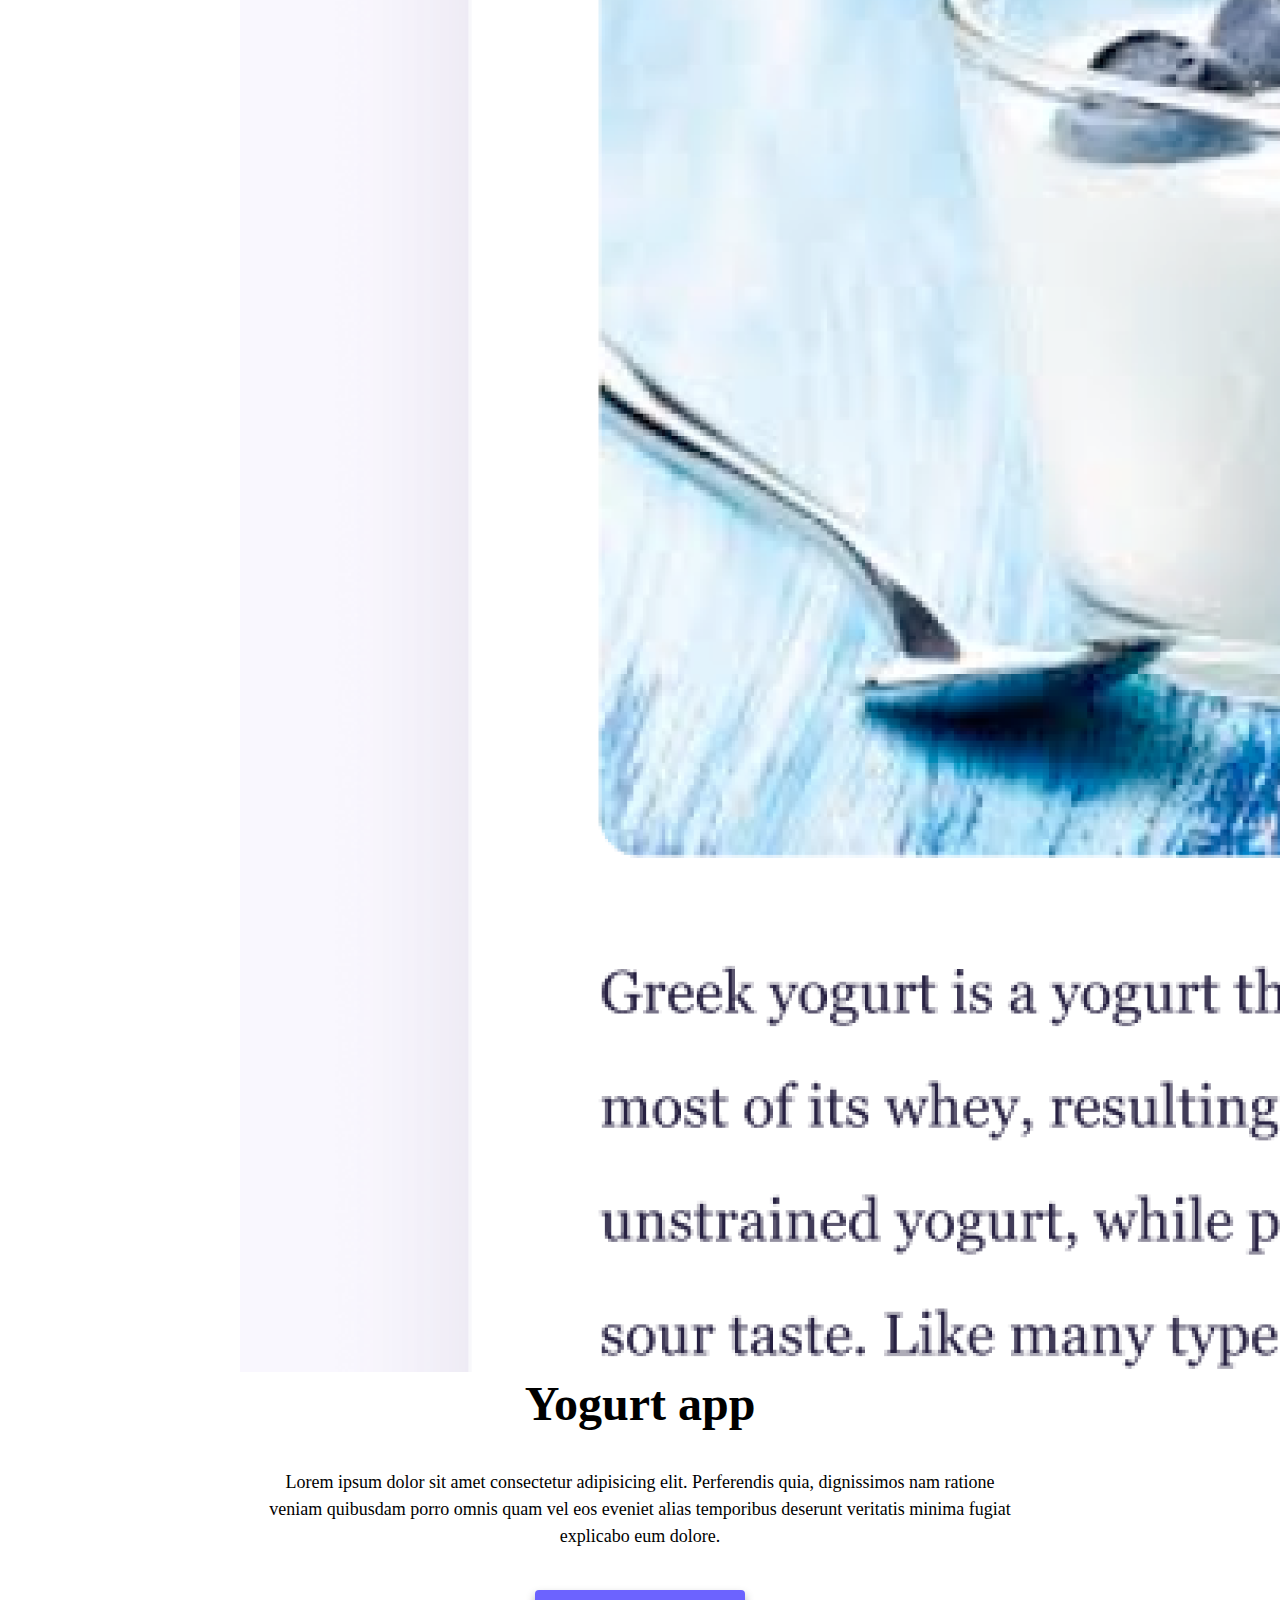
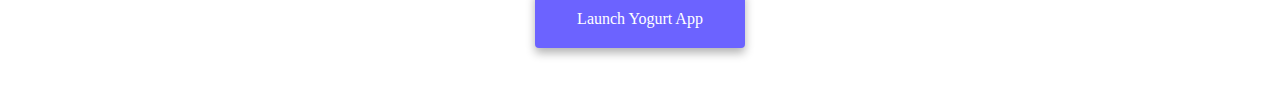
==== commit c6350113: "SEO Elements added - title, meta description and image alt references" ====
--- a/index.html
+++ b/index.html
@@ -4,7 +4,11 @@
     <meta charset="UTF-8" />
     <meta http-equiv="X-UA-Compatible" content="IE=edge" />
     <meta name="viewport" content="width=device-width, initial-scale=1.0" />
-    <title>Chantel Donet</title>
+    <meta
+      name="description"
+      content="Front-end development portfolio for Chantel Donet. The portfolio showcases front end development projects with the use of HTML, CSS and JavaScript."
+    />
+    <title>👩‍💻Chantel Donet | Front-end Developer Portfolio</title>
     <link
       href="https://cdn.jsdelivr.net/npm/bootstrap@5.1.3/dist/css/bootstrap.min.css"
       rel="stylesheet"
@@ -61,7 +65,7 @@
 
     <div class="row mb-5">
       <div class="col-md-6">
-        <img src="/images/yoga.png" alt="yoga" class="img-fluid rounded" />
+        <img src="/images/yoga.png" alt="yoga-app" class="img-fluid rounded" />
       </div>
       <div class="col-md-6">
         <h2>Yoga app</h2>
--- a/src/styles.css
+++ b/src/styles.css
@@ -89,12 +89,35 @@
   text-decoration: underline;
 }
 .button-link {
-  margin: 20px;
+  display: block;
+  margin: 0 auto;
   border-radius: 4px;
   padding: 20px 15px;
+  max-width: 180px;
   background: var(--primary-color);
   box-shadow: var(--box-shadow);
   color: white;
+  text-align: center;
   text-decoration: none;
   text-transform: capitalize;
 }
+@media (max-width: 763px) {
+  img {
+    display: none;
+  }
+  h1 {
+    font-size: 65px;
+    padding-bottom: 10px;
+  }
+
+  h2 {
+    font-size: 30px;
+  }
+
+  h3 {
+    font-size: 20px;
+  }
+  p {
+    font-size: 15px;
+  }
+}
